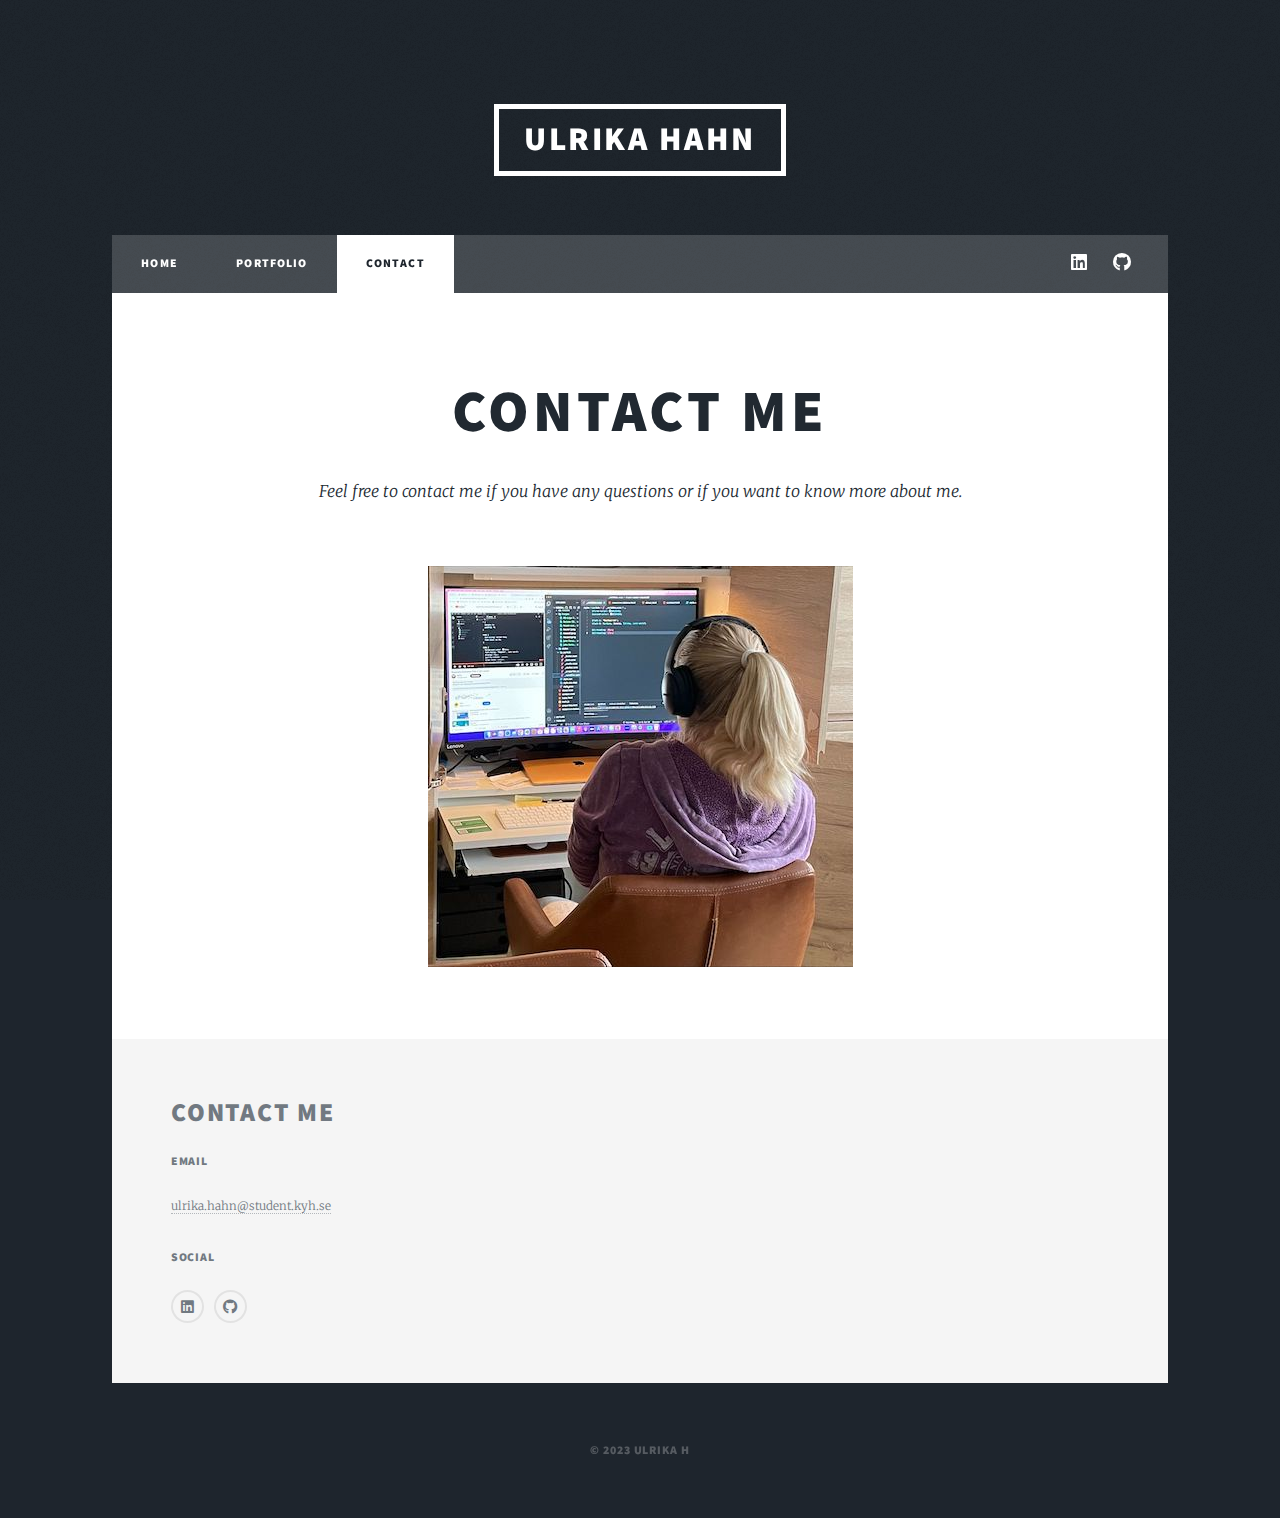
==== contact.html @ 73a50b98 "first commit" ====
<!DOCTYPE HTML>

<html>
	<head>
		<title>Contact | Ulrika Hahn | Front End Developer | Student</title>
		<meta charset="utf-8" />
		<meta name="viewport" content="width=device-width, initial-scale=1, user-scalable=no" />
		<link rel="stylesheet" href="assets/css/main.css" />
		<noscript><link rel="stylesheet" href="assets/css/noscript.css" /></noscript>
	</head>
	<body class="is-preload">
	

		<!-- Wrapper -->
			<div id="wrapper">

				<!-- Header -->
					<header id="header">
						<a href="index.html" class="logo">Ulrika Hahn</a>
					</header>

				<!-- Nav -->
					<nav id="nav">
						<ul class="links">
							<li><a href="index.html">Home</a></li>
							<li><a href="portfolio.html">Portfolio</a></li>
							<li class="active"><a href="contact.html">Contact</a></li>
						</ul>
						<ul class="icons">
							<li><a href="#" class="icon brands alt fa-linkedin"><span class="label">LinkedIn</span></a></li>
							<li><a href="#" class="icon brands fa-github"><span class="label">GitHub</span></a></li>
						</ul>
					</nav>

				<!-- Main -->
					<div id="main">

						<!-- Post -->
							<section class="post featured">
								<header class="major">
									<h1>Contact me</h1>
									<p>Feel free to contact me if you have any questions or if you want to know more about me. 
									</p>
								</header>
								<img src="images/ulrika2.jpeg" alt="Ulrika, front end developer student" /></div>
								</section>
                                </div>

				<!-- Footer -->
					<footer id="footer">   
							<section>
								<h2>Contact me</h2>

						<section class="split contact">
								<section>
									<h3>Email</h3>
									<p><a href="mailto:ulrika.hahn@student.kyh.se">ulrika.hahn@student.kyh.se</a></p>
								</section>

								<section>
									<h3>Social</h3>
									<ul class="icons alt">
										<li><a href="#" class="icon brands alt fa-linkedin"><span class="label">LinkedIn</span></a></li>
										<li><a href="#" class="icon brands alt fa-github"><span class="label">GitHub</span></a></li>
									</ul>
								</section>
							</section>
						</footer>
	
					<!-- Copyright -->
						<div id="copyright">
							<ul><li>&copy; 2023 Ulrika H</li></li></ul>
						</div>
	
				</div>


						
					</footer>

				

		<!-- Scripts -->
			<script src="assets/js/jquery.min.js"></script>
			<script src="assets/js/jquery.scrollex.min.js"></script>
			<script src="assets/js/jquery.scrolly.min.js"></script>
			<script src="assets/js/browser.min.js"></script>
			<script src="assets/js/breakpoints.min.js"></script>
			<script src="assets/js/util.js"></script>
			<script src="assets/js/main.js"></script>

	</body>
</html>
---- assets/css/main.css ----
@import url(fontawesome-all.min.css);
@import url("https://fonts.googleapis.com/css?family=Merriweather:300,700,300italic,700italic|Source+Sans+Pro:900");

/*
	Massively by HTML5 UP
	html5up.net | @ajlkn
	Free for personal and commercial use under the CCA 3.0 license (html5up.net/license)
*/

html, body, div, span, applet, object,
iframe, h1, h2, h3, h4, h5, h6, p, blockquote,
pre, a, abbr, acronym, address, big, cite,
code, del, dfn, em, img, ins, kbd, q, s, samp,
small, strike, strong, sub, sup, tt, var, b,
u, i, center, dl, dt, dd, ol, ul, li, fieldset,
form, label, legend, table, caption, tbody,
tfoot, thead, tr, th, td, article, aside,
canvas, details, embed, figure, figcaption,
footer, header, hgroup, menu, nav, output, ruby,
section, summary, time, mark, audio, video {
	margin: 0;
	padding: 0;
	border: 0;
	font-size: 100%;
	font: inherit;
	vertical-align: baseline;}

article, aside, details, figcaption, figure,
footer, header, hgroup, menu, nav, section {
	display: block;}

body {
	line-height: 1;
}

ol, ul {
	list-style: none;
}

blockquote, q {
	quotes: none;
}

	blockquote:before, blockquote:after, q:before, q:after {
		content: '';
		content: none;
	}

table {
	border-collapse: collapse;
	border-spacing: 0;
}

body {
	-webkit-text-size-adjust: none;
}

mark {
	background-color: transparent;
	color: inherit;
}

input::-moz-focus-inner {
	border: 0;
	padding: 0;
}

input, select, textarea {
	-moz-appearance: none;
	-webkit-appearance: none;
	-ms-appearance: none;
	appearance: none;
}

/* Basic */

	@-ms-viewport {
		width: device-width;
	}

	body {
		-ms-overflow-style: scrollbar;
	}

	@media screen and (max-width: 480px) {

		html, body {
			min-width: 320px;
		}

	}

	html {
		box-sizing: border-box;
	}

	*, *:before, *:after {
		box-sizing: inherit;
	}

	body {
		background-color: #1e252d;
	}

		body.is-preload *, body.is-preload *:before, body.is-preload *:after {
			-moz-animation: none !important;
			-webkit-animation: none !important;
			-ms-animation: none !important;
			animation: none !important;
			-moz-transition: none !important;
			-webkit-transition: none !important;
			-ms-transition: none !important;
			transition: none !important;
		}

/* Type */

	html {
		font-size: 16pt;
	}

		@media screen and (max-width: 1680px) {

			html {
				font-size: 12pt;
			}

		}

		@media screen and (max-width: 1280px) {

			html {
				font-size: 11pt;
			}

		}

		@media screen and (max-width: 360px) {

			html {
				font-size: 10pt;
			}

		}

	body {
		color: #212931;
	}

	body, input, select, textarea {
		font-family: "Merriweather", Georgia, serif;
		font-weight: 300;
		font-size: 1rem;
		line-height: 2.375;
	}

	a {
		-moz-transition: color 0.2s ease-in-out, background-color 0.2s ease-in-out, border-color 0.2s ease-in-out, box-shadow 0.2s ease-in-out;
		-webkit-transition: color 0.2s ease-in-out, background-color 0.2s ease-in-out, border-color 0.2s ease-in-out, box-shadow 0.2s ease-in-out;
		-ms-transition: color 0.2s ease-in-out, background-color 0.2s ease-in-out, border-color 0.2s ease-in-out, box-shadow 0.2s ease-in-out;
		transition: color 0.2s ease-in-out, background-color 0.2s ease-in-out, border-color 0.2s ease-in-out, box-shadow 0.2s ease-in-out;
		border-bottom: dotted 1px;
		text-decoration: none;
	}

		a:hover {
			border-bottom-color: transparent;
		}

	strong, b {
		font-weight: 600;
	}

	em, i {
		font-style: italic;
	}

	p {
		text-align: justify;
		margin: 0 0 2rem 0;
	}

	h1, h2, h3, h4, h5, h6 {
		font-family: "Source Sans Pro", Helvetica, sans-serif;
		font-weight: 900;
		line-height: 1.5;
		letter-spacing: 0.075em;
		text-transform: uppercase;
		margin: 0 0 1rem 0;
	}

		h1 a, h2 a, h3 a, h4 a, h5 a, h6 a {
			border-bottom: 0;
			color: inherit;
			text-decoration: none;
		}

	h1 {
		font-size: 4rem;
		line-height: 1.1;
		margin: 0 0 2rem 0;
	}

	h2 {
		font-size: 1.75rem;
		line-height: 1.3;
		margin: 0 0 1.5rem 0;
	}

	h3 {
		font-size: 1.25rem;
		margin: 0 0 1.5rem 0;
	}

	h4 {
		font-size: 1rem;
	}

	h5 {
		font-size: 0.9rem;
	}

	h6 {
		font-size: 0.8rem;
	}

	sub {
		font-size: 0.8rem;
		position: relative;
		top: 0.5rem;
	}

	sup {
		font-size: 0.8rem;
		position: relative;
		top: -0.5rem;
	}

	blockquote {
		border-left: solid 4px;
		font-style: italic;
		margin: 0 0 2rem 0;
		padding: 0.5rem 0 0.5rem 2rem;
	}

	code {
		border: solid 2px;
		font-family: "Courier New", monospace;
		font-size: 0.9rem;
		margin: 0 0.25rem;
		padding: 0.25rem 0.65rem;
	}

	pre {
		-webkit-overflow-scrolling: touch;
		font-family: "Courier New", monospace;
		font-size: 0.9rem;
		margin: 0 0 2rem 0;
	}

		pre code {
			display: block;
			line-height: 1.75;
			padding: 1rem 1.5rem;
			overflow-x: auto;
		}

	hr {
		border: 0;
		border-bottom: solid 2px;
		margin: 3rem 0;
	}

		hr.major {
			margin: 5rem 0;
		}

	.align-left {
		text-align: left;
	}

	.align-center {
		text-align: center;
	}

	.align-right {
		text-align: right;
	}

	input, select, textarea {
		color: #212931;
	}

	a {
		color: #212931;
		border-bottom-color: rgba(33, 41, 49, 0.5);
	}

		a:hover {
			border-bottom-color: transparent;
			color: #18bfef !important;
		}

	strong, b {
		color: #212931;
	}

	h1, h2, h3, h4, h5, h6 {
		color: #212931;
	}

	blockquote {
		border-left-color: #eeeeee;
	}

	code {
		background: rgba(220, 220, 220, 0.25);
		border-color: #eeeeee;
	}

	hr {
		border-bottom-color: #eeeeee;
	}

/* Row */

	.row {
		display: flex;
		flex-wrap: wrap;
		box-sizing: border-box;
		align-items: stretch;
	}

		.row > * {
			box-sizing: border-box;
		}

		.row.gtr-uniform > * > :last-child {
			margin-bottom: 0;
		}

		.row.aln-left {
			justify-content: flex-start;
		}

		.row.aln-center {
			justify-content: center;
		}

		.row.aln-right {
			justify-content: flex-end;
		}

		.row.aln-top {
			align-items: flex-start;
		}

		.row.aln-middle {
			align-items: center;
		}

		.row.aln-bottom {
			align-items: flex-end;
		}

		.row > .imp {
			order: -1;
		}

		.row > .col-1 {
			width: 8.33333%;
		}

		.row > .off-1 {
			margin-left: 8.33333%;
		}

		.row > .col-2 {
			width: 16.66667%;
		}

		.row > .off-2 {
			margin-left: 16.66667%;
		}

		.row > .col-3 {
			width: 25%;
		}

		.row > .off-3 {
			margin-left: 25%;
		}

		.row > .col-4 {
			width: 33.33333%;
		}

		.row > .off-4 {
			margin-left: 33.33333%;
		}

		.row > .col-5 {
			width: 41.66667%;
		}

		.row > .off-5 {
			margin-left: 41.66667%;
		}

		.row > .col-6 {
			width: 50%;
		}

		.row > .off-6 {
			margin-left: 50%;
		}

		.row > .col-7 {
			width: 58.33333%;
		}

		.row > .off-7 {
			margin-left: 58.33333%;
		}

		.row > .col-8 {
			width: 66.66667%;
		}

		.row > .off-8 {
			margin-left: 66.66667%;
		}

		.row > .col-9 {
			width: 75%;
		}

		.row > .off-9 {
			margin-left: 75%;
		}

		.row > .col-10 {
			width: 83.33333%;
		}

		.row > .off-10 {
			margin-left: 83.33333%;
		}

		.row > .col-11 {
			width: 91.66667%;
		}

		.row > .off-11 {
			margin-left: 91.66667%;
		}

		.row > .col-12 {
			width: 100%;
		}

		.row > .off-12 {
			margin-left: 100%;
		}

		.row.gtr-0 {
			margin-top: 0;
			margin-left: 0rem;
		}

			.row.gtr-0 > * {
				padding: 0 0 0 0rem;
			}

			.row.gtr-0.gtr-uniform {
				margin-top: 0rem;
			}

				.row.gtr-0.gtr-uniform > * {
					padding-top: 0rem;
				}

		.row.gtr-25 {
			margin-top: 0;
			margin-left: -0.375rem;
		}

			.row.gtr-25 > * {
				padding: 0 0 0 0.375rem;
			}

			.row.gtr-25.gtr-uniform {
				margin-top: -0.375rem;
			}

				.row.gtr-25.gtr-uniform > * {
					padding-top: 0.375rem;
				}

		.row.gtr-50 {
			margin-top: 0;
			margin-left: -0.75rem;
		}

			.row.gtr-50 > * {
				padding: 0 0 0 0.75rem;
			}

			.row.gtr-50.gtr-uniform {
				margin-top: -0.75rem;
			}

				.row.gtr-50.gtr-uniform > * {
					padding-top: 0.75rem;
				}

		.row {
			margin-top: 0;
			margin-left: -1.5rem;
		}

			.row > * {
				padding: 0 0 0 1.5rem;
			}

			.row.gtr-uniform {
				margin-top: -1.5rem;
			}

				.row.gtr-uniform > * {
					padding-top: 1.5rem;
				}

		.row.gtr-150 {
			margin-top: 0;
			margin-left: -2.25rem;
		}

			.row.gtr-150 > * {
				padding: 0 0 0 2.25rem;
			}

			.row.gtr-150.gtr-uniform {
				margin-top: -2.25rem;
			}

				.row.gtr-150.gtr-uniform > * {
					padding-top: 2.25rem;
				}

		.row.gtr-200 {
			margin-top: 0;
			margin-left: -3rem;
		}

			.row.gtr-200 > * {
				padding: 0 0 0 3rem;
			}

			.row.gtr-200.gtr-uniform {
				margin-top: -3rem;
			}

				.row.gtr-200.gtr-uniform > * {
					padding-top: 3rem;
				}

		@media screen and (max-width: 1680px) {

			.row {
				display: flex;
				flex-wrap: wrap;
				box-sizing: border-box;
				align-items: stretch;
			}

				.row > * {
					box-sizing: border-box;
				}

				.row.gtr-uniform > * > :last-child {
					margin-bottom: 0;
				}

				.row.aln-left {
					justify-content: flex-start;
				}

				.row.aln-center {
					justify-content: center;
				}

				.row.aln-right {
					justify-content: flex-end;
				}

				.row.aln-top {
					align-items: flex-start;
				}

				.row.aln-middle {
					align-items: center;
				}

				.row.aln-bottom {
					align-items: flex-end;
				}

				.row > .imp-xlarge {
					order: -1;
				}

				.row > .col-1-xlarge {
					width: 8.33333%;
				}

				.row > .off-1-xlarge {
					margin-left: 8.33333%;
				}

				.row > .col-2-xlarge {
					width: 16.66667%;
				}

				.row > .off-2-xlarge {
					margin-left: 16.66667%;
				}

				.row > .col-3-xlarge {
					width: 25%;
				}

				.row > .off-3-xlarge {
					margin-left: 25%;
				}

				.row > .col-4-xlarge {
					width: 33.33333%;
				}

				.row > .off-4-xlarge {
					margin-left: 33.33333%;
				}

				.row > .col-5-xlarge {
					width: 41.66667%;
				}

				.row > .off-5-xlarge {
					margin-left: 41.66667%;
				}

				.row > .col-6-xlarge {
					width: 50%;
				}

				.row > .off-6-xlarge {
					margin-left: 50%;
				}

				.row > .col-7-xlarge {
					width: 58.33333%;
				}

				.row > .off-7-xlarge {
					margin-left: 58.33333%;
				}

				.row > .col-8-xlarge {
					width: 66.66667%;
				}

				.row > .off-8-xlarge {
					margin-left: 66.66667%;
				}

				.row > .col-9-xlarge {
					width: 75%;
				}

				.row > .off-9-xlarge {
					margin-left: 75%;
				}

				.row > .col-10-xlarge {
					width: 83.33333%;
				}

				.row > .off-10-xlarge {
					margin-left: 83.33333%;
				}

				.row > .col-11-xlarge {
					width: 91.66667%;
				}

				.row > .off-11-xlarge {
					margin-left: 91.66667%;
				}

				.row > .col-12-xlarge {
					width: 100%;
				}

				.row > .off-12-xlarge {
					margin-left: 100%;
				}

				.row.gtr-0 {
					margin-top: 0;
					margin-left: 0rem;
				}

					.row.gtr-0 > * {
						padding: 0 0 0 0rem;
					}

					.row.gtr-0.gtr-uniform {
						margin-top: 0rem;
					}

						.row.gtr-0.gtr-uniform > * {
							padding-top: 0rem;
						}

				.row.gtr-25 {
					margin-top: 0;
					margin-left: -0.375rem;
				}

					.row.gtr-25 > * {
						padding: 0 0 0 0.375rem;
					}

					.row.gtr-25.gtr-uniform {
						margin-top: -0.375rem;
					}

						.row.gtr-25.gtr-uniform > * {
							padding-top: 0.375rem;
						}

				.row.gtr-50 {
					margin-top: 0;
					margin-left: -0.75rem;
				}

					.row.gtr-50 > * {
						padding: 0 0 0 0.75rem;
					}

					.row.gtr-50.gtr-uniform {
						margin-top: -0.75rem;
					}

						.row.gtr-50.gtr-uniform > * {
							padding-top: 0.75rem;
						}

				.row {
					margin-top: 0;
					margin-left: -1.5rem;
				}

					.row > * {
						padding: 0 0 0 1.5rem;
					}

					.row.gtr-uniform {
						margin-top: -1.5rem;
					}

						.row.gtr-uniform > * {
							padding-top: 1.5rem;
						}

				.row.gtr-150 {
					margin-top: 0;
					margin-left: -2.25rem;
				}

					.row.gtr-150 > * {
						padding: 0 0 0 2.25rem;
					}

					.row.gtr-150.gtr-uniform {
						margin-top: -2.25rem;
					}

						.row.gtr-150.gtr-uniform > * {
							padding-top: 2.25rem;
						}

				.row.gtr-200 {
					margin-top: 0;
					margin-left: -3rem;
				}

					.row.gtr-200 > * {
						padding: 0 0 0 3rem;
					}

					.row.gtr-200.gtr-uniform {
						margin-top: -3rem;
					}

						.row.gtr-200.gtr-uniform > * {
							padding-top: 3rem;
						}

		}

		@media screen and (max-width: 1280px) {

			.row {
				display: flex;
				flex-wrap: wrap;
				box-sizing: border-box;
				align-items: stretch;
			}

				.row > * {
					box-sizing: border-box;
				}

				.row.gtr-uniform > * > :last-child {
					margin-bottom: 0;
				}

				.row.aln-left {
					justify-content: flex-start;
				}

				.row.aln-center {
					justify-content: center;
				}

				.row.aln-right {
					justify-content: flex-end;
				}

				.row.aln-top {
					align-items: flex-start;
				}

				.row.aln-middle {
					align-items: center;
				}

				.row.aln-bottom {
					align-items: flex-end;
				}

				.row > .imp-large {
					order: -1;
				}

				.row > .col-1-large {
					width: 8.33333%;
				}

				.row > .off-1-large {
					margin-left: 8.33333%;
				}

				.row > .col-2-large {
					width: 16.66667%;
				}

				.row > .off-2-large {
					margin-left: 16.66667%;
				}

				.row > .col-3-large {
					width: 25%;
				}

				.row > .off-3-large {
					margin-left: 25%;
				}

				.row > .col-4-large {
					width: 33.33333%;
				}

				.row > .off-4-large {
					margin-left: 33.33333%;
				}

				.row > .col-5-large {
					width: 41.66667%;
				}

				.row > .off-5-large {
					margin-left: 41.66667%;
				}

				.row > .col-6-large {
					width: 50%;
				}

				.row > .off-6-large {
					margin-left: 50%;
				}

				.row > .col-7-large {
					width: 58.33333%;
				}

				.row > .off-7-large {
					margin-left: 58.33333%;
				}

				.row > .col-8-large {
					width: 66.66667%;
				}

				.row > .off-8-large {
					margin-left: 66.66667%;
				}

				.row > .col-9-large {
					width: 75%;
				}

				.row > .off-9-large {
					margin-left: 75%;
				}

				.row > .col-10-large {
					width: 83.33333%;
				}

				.row > .off-10-large {
					margin-left: 83.33333%;
				}

				.row > .col-11-large {
					width: 91.66667%;
				}

				.row > .off-11-large {
					margin-left: 91.66667%;
				}

				.row > .col-12-large {
					width: 100%;
				}

				.row > .off-12-large {
					margin-left: 100%;
				}

				.row.gtr-0 {
					margin-top: 0;
					margin-left: 0rem;
				}

					.row.gtr-0 > * {
						padding: 0 0 0 0rem;
					}

					.row.gtr-0.gtr-uniform {
						margin-top: 0rem;
					}

						.row.gtr-0.gtr-uniform > * {
							padding-top: 0rem;
						}

				.row.gtr-25 {
					margin-top: 0;
					margin-left: -0.375rem;
				}

					.row.gtr-25 > * {
						padding: 0 0 0 0.375rem;
					}

					.row.gtr-25.gtr-uniform {
						margin-top: -0.375rem;
					}

						.row.gtr-25.gtr-uniform > * {
							padding-top: 0.375rem;
						}

				.row.gtr-50 {
					margin-top: 0;
					margin-left: -0.75rem;
				}

					.row.gtr-50 > * {
						padding: 0 0 0 0.75rem;
					}

					.row.gtr-50.gtr-uniform {
						margin-top: -0.75rem;
					}

						.row.gtr-50.gtr-uniform > * {
							padding-top: 0.75rem;
						}

				.row {
					margin-top: 0;
					margin-left: -1.5rem;
				}

					.row > * {
						padding: 0 0 0 1.5rem;
					}

					.row.gtr-uniform {
						margin-top: -1.5rem;
					}

						.row.gtr-uniform > * {
							padding-top: 1.5rem;
						}

				.row.gtr-150 {
					margin-top: 0;
					margin-left: -2.25rem;
				}

					.row.gtr-150 > * {
						padding: 0 0 0 2.25rem;
					}

					.row.gtr-150.gtr-uniform {
						margin-top: -2.25rem;
					}

						.row.gtr-150.gtr-uniform > * {
							padding-top: 2.25rem;
						}

				.row.gtr-200 {
					margin-top: 0;
					margin-left: -3rem;
				}

					.row.gtr-200 > * {
						padding: 0 0 0 3rem;
					}

					.row.gtr-200.gtr-uniform {
						margin-top: -3rem;
					}

						.row.gtr-200.gtr-uniform > * {
							padding-top: 3rem;
						}

		}

		@media screen and (max-width: 980px) {

			.row {
				display: flex;
				flex-wrap: wrap;
				box-sizing: border-box;
				align-items: stretch;
			}

				.row > * {
					box-sizing: border-box;
				}

				.row.gtr-uniform > * > :last-child {
					margin-bottom: 0;
				}

				.row.aln-left {
					justify-content: flex-start;
				}

				.row.aln-center {
					justify-content: center;
				}

				.row.aln-right {
					justify-content: flex-end;
				}

				.row.aln-top {
					align-items: flex-start;
				}

				.row.aln-middle {
					align-items: center;
				}

				.row.aln-bottom {
					align-items: flex-end;
				}

				.row > .imp-medium {
					order: -1;
				}

				.row > .col-1-medium {
					width: 8.33333%;
				}

				.row > .off-1-medium {
					margin-left: 8.33333%;
				}

				.row > .col-2-medium {
					width: 16.66667%;
				}

				.row > .off-2-medium {
					margin-left: 16.66667%;
				}

				.row > .col-3-medium {
					width: 25%;
				}

				.row > .off-3-medium {
					margin-left: 25%;
				}

				.row > .col-4-medium {
					width: 33.33333%;
				}

				.row > .off-4-medium {
					margin-left: 33.33333%;
				}

				.row > .col-5-medium {
					width: 41.66667%;
				}

				.row > .off-5-medium {
					margin-left: 41.66667%;
				}

				.row > .col-6-medium {
					width: 50%;
				}

				.row > .off-6-medium {
					margin-left: 50%;
				}

				.row > .col-7-medium {
					width: 58.33333%;
				}

				.row > .off-7-medium {
					margin-left: 58.33333%;
				}

				.row > .col-8-medium {
					width: 66.66667%;
				}

				.row > .off-8-medium {
					margin-left: 66.66667%;
				}

				.row > .col-9-medium {
					width: 75%;
				}

				.row > .off-9-medium {
					margin-left: 75%;
				}

				.row > .col-10-medium {
					width: 83.33333%;
				}

				.row > .off-10-medium {
					margin-left: 83.33333%;
				}

				.row > .col-11-medium {
					width: 91.66667%;
				}

				.row > .off-11-medium {
					margin-left: 91.66667%;
				}

				.row > .col-12-medium {
					width: 100%;
				}

				.row > .off-12-medium {
					margin-left: 100%;
				}

				.row.gtr-0 {
					margin-top: 0;
					margin-left: 0rem;
				}

					.row.gtr-0 > * {
						padding: 0 0 0 0rem;
					}

					.row.gtr-0.gtr-uniform {
						margin-top: 0rem;
					}

						.row.gtr-0.gtr-uniform > * {
							padding-top: 0rem;
						}

				.row.gtr-25 {
					margin-top: 0;
					margin-left: -0.375rem;
				}

					.row.gtr-25 > * {
						padding: 0 0 0 0.375rem;
					}

					.row.gtr-25.gtr-uniform {
						margin-top: -0.375rem;
					}

						.row.gtr-25.gtr-uniform > * {
							padding-top: 0.375rem;
						}

				.row.gtr-50 {
					margin-top: 0;
					margin-left: -0.75rem;
				}

					.row.gtr-50 > * {
						padding: 0 0 0 0.75rem;
					}

					.row.gtr-50.gtr-uniform {
						margin-top: -0.75rem;
					}

						.row.gtr-50.gtr-uniform > * {
							padding-top: 0.75rem;
						}

				.row {
					margin-top: 0;
					margin-left: -1.5rem;
				}

					.row > * {
						padding: 0 0 0 1.5rem;
					}

					.row.gtr-uniform {
						margin-top: -1.5rem;
					}

						.row.gtr-uniform > * {
							padding-top: 1.5rem;
						}

				.row.gtr-150 {
					margin-top: 0;
					margin-left: -2.25rem;
				}

					.row.gtr-150 > * {
						padding: 0 0 0 2.25rem;
					}

					.row.gtr-150.gtr-uniform {
						margin-top: -2.25rem;
					}

						.row.gtr-150.gtr-uniform > * {
							padding-top: 2.25rem;
						}

				.row.gtr-200 {
					margin-top: 0;
					margin-left: -3rem;
				}

					.row.gtr-200 > * {
						padding: 0 0 0 3rem;
					}

					.row.gtr-200.gtr-uniform {
						margin-top: -3rem;
					}

						.row.gtr-200.gtr-uniform > * {
							padding-top: 3rem;
						}

		}

		@media screen and (max-width: 736px) {

			.row {
				display: flex;
				flex-wrap: wrap;
				box-sizing: border-box;
				align-items: stretch;
			}

				.row > * {
					box-sizing: border-box;
				}

				.row.gtr-uniform > * > :last-child {
					margin-bottom: 0;
				}

				.row.aln-left {
					justify-content: flex-start;
				}

				.row.aln-center {
					justify-content: center;
				}

				.row.aln-right {
					justify-content: flex-end;
				}

				.row.aln-top {
					align-items: flex-start;
				}

				.row.aln-middle {
					align-items: center;
				}

				.row.aln-bottom {
					align-items: flex-end;
				}

				.row > .imp-small {
					order: -1;
				}

				.row > .col-1-small {
					width: 8.33333%;
				}

				.row > .off-1-small {
					margin-left: 8.33333%;
				}

				.row > .col-2-small {
					width: 16.66667%;
				}

				.row > .off-2-small {
					margin-left: 16.66667%;
				}

				.row > .col-3-small {
					width: 25%;
				}

				.row > .off-3-small {
					margin-left: 25%;
				}

				.row > .col-4-small {
					width: 33.33333%;
				}

				.row > .off-4-small {
					margin-left: 33.33333%;
				}

				.row > .col-5-small {
					width: 41.66667%;
				}

				.row > .off-5-small {
					margin-left: 41.66667%;
				}

				.row > .col-6-small {
					width: 50%;
				}

				.row > .off-6-small {
					margin-left: 50%;
				}

				.row > .col-7-small {
					width: 58.33333%;
				}

				.row > .off-7-small {
					margin-left: 58.33333%;
				}

				.row > .col-8-small {
					width: 66.66667%;
				}

				.row > .off-8-small {
					margin-left: 66.66667%;
				}

				.row > .col-9-small {
					width: 75%;
				}

				.row > .off-9-small {
					margin-left: 75%;
				}

				.row > .col-10-small {
					width: 83.33333%;
				}

				.row > .off-10-small {
					margin-left: 83.33333%;
				}

				.row > .col-11-small {
					width: 91.66667%;
				}

				.row > .off-11-small {
					margin-left: 91.66667%;
				}

				.row > .col-12-small {
					width: 100%;
				}

				.row > .off-12-small {
					margin-left: 100%;
				}

				.row.gtr-0 {
					margin-top: 0;
					margin-left: 0rem;
				}

					.row.gtr-0 > * {
						padding: 0 0 0 0rem;
					}

					.row.gtr-0.gtr-uniform {
						margin-top: 0rem;
					}

						.row.gtr-0.gtr-uniform > * {
							padding-top: 0rem;
						}

				.row.gtr-25 {
					margin-top: 0;
					margin-left: -0.375rem;
				}

					.row.gtr-25 > * {
						padding: 0 0 0 0.375rem;
					}

					.row.gtr-25.gtr-uniform {
						margin-top: -0.375rem;
					}

						.row.gtr-25.gtr-uniform > * {
							padding-top: 0.375rem;
						}

				.row.gtr-50 {
					margin-top: 0;
					margin-left: -0.75rem;
				}

					.row.gtr-50 > * {
						padding: 0 0 0 0.75rem;
					}

					.row.gtr-50.gtr-uniform {
						margin-top: -0.75rem;
					}

						.row.gtr-50.gtr-uniform > * {
							padding-top: 0.75rem;
						}

				.row {
					margin-top: 0;
					margin-left: -1.5rem;
				}

					.row > * {
						padding: 0 0 0 1.5rem;
					}

					.row.gtr-uniform {
						margin-top: -1.5rem;
					}

						.row.gtr-uniform > * {
							padding-top: 1.5rem;
						}

				.row.gtr-150 {
					margin-top: 0;
					margin-left: -2.25rem;
				}

					.row.gtr-150 > * {
						padding: 0 0 0 2.25rem;
					}

					.row.gtr-150.gtr-uniform {
						margin-top: -2.25rem;
					}

						.row.gtr-150.gtr-uniform > * {
							padding-top: 2.25rem;
						}

				.row.gtr-200 {
					margin-top: 0;
					margin-left: -3rem;
				}

					.row.gtr-200 > * {
						padding: 0 0 0 3rem;
					}

					.row.gtr-200.gtr-uniform {
						margin-top: -3rem;
					}

						.row.gtr-200.gtr-uniform > * {
							padding-top: 3rem;
						}

		}

		@media screen and (max-width: 480px) {

			.row {
				display: flex;
				flex-wrap: wrap;
				box-sizing: border-box;
				align-items: stretch;
			}

				.row > * {
					box-sizing: border-box;
				}

				.row.gtr-uniform > * > :last-child {
					margin-bottom: 0;
				}

				.row.aln-left {
					justify-content: flex-start;
				}

				.row.aln-center {
					justify-content: center;
				}

				.row.aln-right {
					justify-content: flex-end;
				}

				.row.aln-top {
					align-items: flex-start;
				}

				.row.aln-middle {
					align-items: center;
				}

				.row.aln-bottom {
					align-items: flex-end;
				}

				.row > .imp-xsmall {
					order: -1;
				}

				.row > .col-1-xsmall {
					width: 8.33333%;
				}

				.row > .off-1-xsmall {
					margin-left: 8.33333%;
				}

				.row > .col-2-xsmall {
					width: 16.66667%;
				}

				.row > .off-2-xsmall {
					margin-left: 16.66667%;
				}

				.row > .col-3-xsmall {
					width: 25%;
				}

				.row > .off-3-xsmall {
					margin-left: 25%;
				}

				.row > .col-4-xsmall {
					width: 33.33333%;
				}

				.row > .off-4-xsmall {
					margin-left: 33.33333%;
				}

				.row > .col-5-xsmall {
					width: 41.66667%;
				}

				.row > .off-5-xsmall {
					margin-left: 41.66667%;
				}

				.row > .col-6-xsmall {
					width: 50%;
				}

				.row > .off-6-xsmall {
					margin-left: 50%;
				}

				.row > .col-7-xsmall {
					width: 58.33333%;
				}

				.row > .off-7-xsmall {
					margin-left: 58.33333%;
				}

				.row > .col-8-xsmall {
					width: 66.66667%;
				}

				.row > .off-8-xsmall {
					margin-left: 66.66667%;
				}

				.row > .col-9-xsmall {
					width: 75%;
				}

				.row > .off-9-xsmall {
					margin-left: 75%;
				}

				.row > .col-10-xsmall {
					width: 83.33333%;
				}

				.row > .off-10-xsmall {
					margin-left: 83.33333%;
				}

				.row > .col-11-xsmall {
					width: 91.66667%;
				}

				.row > .off-11-xsmall {
					margin-left: 91.66667%;
				}

				.row > .col-12-xsmall {
					width: 100%;
				}

				.row > .off-12-xsmall {
					margin-left: 100%;
				}

				.row.gtr-0 {
					margin-top: 0;
					margin-left: 0rem;
				}

					.row.gtr-0 > * {
						padding: 0 0 0 0rem;
					}

					.row.gtr-0.gtr-uniform {
						margin-top: 0rem;
					}

						.row.gtr-0.gtr-uniform > * {
							padding-top: 0rem;
						}

				.row.gtr-25 {
					margin-top: 0;
					margin-left: -0.375rem;
				}

					.row.gtr-25 > * {
						padding: 0 0 0 0.375rem;
					}

					.row.gtr-25.gtr-uniform {
						margin-top: -0.375rem;
					}

						.row.gtr-25.gtr-uniform > * {
							padding-top: 0.375rem;
						}

				.row.gtr-50 {
					margin-top: 0;
					margin-left: -0.75rem;
				}

					.row.gtr-50 > * {
						padding: 0 0 0 0.75rem;
					}

					.row.gtr-50.gtr-uniform {
						margin-top: -0.75rem;
					}

						.row.gtr-50.gtr-uniform > * {
							padding-top: 0.75rem;
						}

				.row {
					margin-top: 0;
					margin-left: -1.5rem;
				}

					.row > * {
						padding: 0 0 0 1.5rem;
					}

					.row.gtr-uniform {
						margin-top: -1.5rem;
					}

						.row.gtr-uniform > * {
							padding-top: 1.5rem;
						}

				.row.gtr-150 {
					margin-top: 0;
					margin-left: -2.25rem;
				}

					.row.gtr-150 > * {
						padding: 0 0 0 2.25rem;
					}

					.row.gtr-150.gtr-uniform {
						margin-top: -2.25rem;
					}

						.row.gtr-150.gtr-uniform > * {
							padding-top: 2.25rem;
						}

				.row.gtr-200 {
					margin-top: 0;
					margin-left: -3rem;
				}

					.row.gtr-200 > * {
						padding: 0 0 0 3rem;
					}

					.row.gtr-200.gtr-uniform {
						margin-top: -3rem;
					}

						.row.gtr-200.gtr-uniform > * {
							padding-top: 3rem;
						}

		}

		@media screen and (max-width: 360px) {

			.row {
				display: flex;
				flex-wrap: wrap;
				box-sizing: border-box;
				align-items: stretch;
			}

				.row > * {
					box-sizing: border-box;
				}

				.row.gtr-uniform > * > :last-child {
					margin-bottom: 0;
				}

				.row.aln-left {
					justify-content: flex-start;
				}

				.row.aln-center {
					justify-content: center;
				}

				.row.aln-right {
					justify-content: flex-end;
				}

				.row.aln-top {
					align-items: flex-start;
				}

				.row.aln-middle {
					align-items: center;
				}

				.row.aln-bottom {
					align-items: flex-end;
				}

				.row > .imp-xxsmall {
					order: -1;
				}

				.row > .col-1-xxsmall {
					width: 8.33333%;
				}

				.row > .off-1-xxsmall {
					margin-left: 8.33333%;
				}

				.row > .col-2-xxsmall {
					width: 16.66667%;
				}

				.row > .off-2-xxsmall {
					margin-left: 16.66667%;
				}

				.row > .col-3-xxsmall {
					width: 25%;
				}

				.row > .off-3-xxsmall {
					margin-left: 25%;
				}

				.row > .col-4-xxsmall {
					width: 33.33333%;
				}

				.row > .off-4-xxsmall {
					margin-left: 33.33333%;
				}

				.row > .col-5-xxsmall {
					width: 41.66667%;
				}

				.row > .off-5-xxsmall {
					margin-left: 41.66667%;
				}

				.row > .col-6-xxsmall {
					width: 50%;
				}

				.row > .off-6-xxsmall {
					margin-left: 50%;
				}

				.row > .col-7-xxsmall {
					width: 58.33333%;
				}

				.row > .off-7-xxsmall {
					margin-left: 58.33333%;
				}

				.row > .col-8-xxsmall {
					width: 66.66667%;
				}

				.row > .off-8-xxsmall {
					margin-left: 66.66667%;
				}

				.row > .col-9-xxsmall {
					width: 75%;
				}

				.row > .off-9-xxsmall {
					margin-left: 75%;
				}

				.row > .col-10-xxsmall {
					width: 83.33333%;
				}

				.row > .off-10-xxsmall {
					margin-left: 83.33333%;
				}

				.row > .col-11-xxsmall {
					width: 91.66667%;
				}

				.row > .off-11-xxsmall {
					margin-left: 91.66667%;
				}

				.row > .col-12-xxsmall {
					width: 100%;
				}

				.row > .off-12-xxsmall {
					margin-left: 100%;
				}

				.row.gtr-0 {
					margin-top: 0;
					margin-left: 0rem;
				}

					.row.gtr-0 > * {
						padding: 0 0 0 0rem;
					}

					.row.gtr-0.gtr-uniform {
						margin-top: 0rem;
					}

						.row.gtr-0.gtr-uniform > * {
							padding-top: 0rem;
						}

				.row.gtr-25 {
					margin-top: 0;
					margin-left: -0.375rem;
				}

					.row.gtr-25 > * {
						padding: 0 0 0 0.375rem;
					}

					.row.gtr-25.gtr-uniform {
						margin-top: -0.375rem;
					}

						.row.gtr-25.gtr-uniform > * {
							padding-top: 0.375rem;
						}

				.row.gtr-50 {
					margin-top: 0;
					margin-left: -0.75rem;
				}

					.row.gtr-50 > * {
						padding: 0 0 0 0.75rem;
					}

					.row.gtr-50.gtr-uniform {
						margin-top: -0.75rem;
					}

						.row.gtr-50.gtr-uniform > * {
							padding-top: 0.75rem;
						}

				.row {
					margin-top: 0;
					margin-left: -1.5rem;
				}

					.row > * {
						padding: 0 0 0 1.5rem;
					}

					.row.gtr-uniform {
						margin-top: -1.5rem;
					}

						.row.gtr-uniform > * {
							padding-top: 1.5rem;
						}

				.row.gtr-150 {
					margin-top: 0;
					margin-left: -2.25rem;
				}

					.row.gtr-150 > * {
						padding: 0 0 0 2.25rem;
					}

					.row.gtr-150.gtr-uniform {
						margin-top: -2.25rem;
					}

						.row.gtr-150.gtr-uniform > * {
							padding-top: 2.25rem;
						}

				.row.gtr-200 {
					margin-top: 0;
					margin-left: -3rem;
				}

					.row.gtr-200 > * {
						padding: 0 0 0 3rem;
					}

					.row.gtr-200.gtr-uniform {
						margin-top: -3rem;
					}

						.row.gtr-200.gtr-uniform > * {
							padding-top: 3rem;
						}

		}

/* Box */

	.box {
		border: solid 2px;
		margin-bottom: 2rem;
		padding: 1.5rem;
	}

		.box > :last-child,
		.box > :last-child > :last-child,
		.box > :last-child > :last-child > :last-child {
			margin-bottom: 0;
		}

		.box.alt {
			border: 0;
			border-radius: 0;
			padding: 0;
		}

	.box {
		border-color: #eeeeee;
	}

/* Button */

	input[type="submit"],
	input[type="reset"],
	input[type="button"],
	button,
	.button {
		-moz-appearance: none;
		-webkit-appearance: none;
		-ms-appearance: none;
		appearance: none;
		-moz-transition: background-color 0.2s ease-in-out, box-shadow 0.2s ease-in-out, color 0.2s ease-in-out;
		-webkit-transition: background-color 0.2s ease-in-out, box-shadow 0.2s ease-in-out, color 0.2s ease-in-out;
		-ms-transition: background-color 0.2s ease-in-out, box-shadow 0.2s ease-in-out, color 0.2s ease-in-out;
		transition: background-color 0.2s ease-in-out, box-shadow 0.2s ease-in-out, color 0.2s ease-in-out;
		border: 0;
		border-radius: 0;
		cursor: pointer;
		display: inline-block;
		font-family: "Source Sans Pro", Helvetica, sans-serif;
		font-size: 0.8rem;
		font-weight: 900;
		letter-spacing: 0.075em;
		height: 3rem;
		line-height: 3rem;
		padding: 0 2rem;
		text-align: center;
		text-decoration: none;
		text-transform: uppercase;
		white-space: nowrap;
	}

		input[type="submit"].icon:before,
		input[type="reset"].icon:before,
		input[type="button"].icon:before,
		button.icon:before,
		.button.icon:before {
			margin-right: 0.5rem;
		}

		input[type="submit"].icon.solo,
		input[type="reset"].icon.solo,
		input[type="button"].icon.solo,
		button.icon.solo,
		.button.icon.solo {
			position: relative;
			width: 4rem;
			height: 4rem;
			line-height: 4rem;
			border-radius: 4rem;
			text-indent: 4rem;
			overflow: hidden;
			padding: 0;
			white-space: nowrap;
		}

			input[type="submit"].icon.solo:before,
			input[type="reset"].icon.solo:before,
			input[type="button"].icon.solo:before,
			button.icon.solo:before,
			.button.icon.solo:before {
				position: absolute;
				display: block;
				top: 0;
				left: 0;
				width: inherit;
				height: inherit;
				line-height: inherit;
				font-size: 1.25rem;
				margin-right: 0;
				text-align: center;
				text-indent: 0;
			}

		input[type="submit"].fit,
		input[type="reset"].fit,
		input[type="button"].fit,
		button.fit,
		.button.fit {
			width: 100%;
		}

		input[type="submit"].small,
		input[type="reset"].small,
		input[type="button"].small,
		button.small,
		.button.small {
			font-size: 0.7rem;
			height: 2.5rem;
			line-height: 2.5rem;
			padding: 0 1.5rem;
		}

		input[type="submit"].large,
		input[type="reset"].large,
		input[type="button"].large,
		button.large,
		.button.large {
			font-size: 0.9rem;
			height: 3.5rem;
			line-height: 3.5rem;
			padding: 0 2.75rem;
		}

		@media screen and (max-width: 980px) {

			input[type="submit"],
			input[type="reset"],
			input[type="button"],
			button,
			.button {
				font-size: 0.9rem;
				height: 3.25rem;
				line-height: 3.25rem;
			}

				input[type="submit"].large,
				input[type="reset"].large,
				input[type="button"].large,
				button.large,
				.button.large {
					font-size: 1rem;
					height: 3.75rem;
					line-height: 3.75rem;
				}

		}

		input[type="submit"].disabled, input[type="submit"]:disabled,
		input[type="reset"].disabled,
		input[type="reset"]:disabled,
		input[type="button"].disabled,
		input[type="button"]:disabled,
		button.disabled,
		button:disabled,
		.button.disabled,
		.button:disabled {
			pointer-events: none;
			opacity: 0.25;
		}

	input[type="submit"],
	input[type="reset"],
	input[type="button"],
	button,
	.button {
		background-color: transparent;
		box-shadow: inset 0 0 0 2px #212931;
		color: #212931 !important;
	}

		input[type="submit"]:hover,
		input[type="reset"]:hover,
		input[type="button"]:hover,
		button:hover,
		.button:hover {
			box-shadow: inset 0 0 0 2px #18bfef;
			color: #18bfef !important;
		}

		input[type="submit"].primary,
		input[type="reset"].primary,
		input[type="button"].primary,
		button.primary,
		.button.primary {
			background-color: #212931;
			box-shadow: none;
			color: #ffffff !important;
		}

			input[type="submit"].primary:hover,
			input[type="reset"].primary:hover,
			input[type="button"].primary:hover,
			button.primary:hover,
			.button.primary:hover {
				background-color: #18bfef;
			}

/* Form */

	form {
		margin: 0 0 2rem 0;
	}

		form > :last-child {
			margin-bottom: 0;
		}

		form > .fields {
			display: -moz-flex;
			display: -webkit-flex;
			display: -ms-flex;
			display: flex;
			-moz-flex-wrap: wrap;
			-webkit-flex-wrap: wrap;
			-ms-flex-wrap: wrap;
			flex-wrap: wrap;
			width: calc(100% + 3rem);
			margin: -1.5rem 0 2rem -1.5rem;
		}

			form > .fields > .field {
				-moz-flex-grow: 0;
				-webkit-flex-grow: 0;
				-ms-flex-grow: 0;
				flex-grow: 0;
				-moz-flex-shrink: 0;
				-webkit-flex-shrink: 0;
				-ms-flex-shrink: 0;
				flex-shrink: 0;
				padding: 1.5rem 0 0 1.5rem;
				width: calc(100% - 1.5rem);
			}

				form > .fields > .field.half {
					width: calc(50% - 0.75rem);
				}

				form > .fields > .field.third {
					width: calc(100%/3 - 0.5rem);
				}

				form > .fields > .field.quarter {
					width: calc(25% - 0.375rem);
				}

		@media screen and (max-width: 480px) {

			form > .fields {
				width: calc(100% + 3rem);
				margin: -1.5rem 0 2rem -1.5rem;
			}

				form > .fields > .field {
					padding: 1.5rem 0 0 1.5rem;
					width: calc(100% - 1.5rem);
				}

					form > .fields > .field.half {
						width: calc(100% - 1.5rem);
					}

					form > .fields > .field.third {
						width: calc(100% - 1.5rem);
					}

					form > .fields > .field.quarter {
						width: calc(100% - 1.5rem);
					}

		}

	label {
		display: block;
		font-family: "Source Sans Pro", Helvetica, sans-serif;
		font-weight: 900;
		line-height: 1.5;
		letter-spacing: 0.075em;
		font-size: 0.8rem;
		text-transform: uppercase;
		margin: 0 0 0.75rem 0;
	}

		@media screen and (max-width: 980px) {

			label {
				font-size: 0.9rem;
			}

		}

	input[type="text"],
	input[type="password"],
	input[type="email"],
	select,
	textarea {
		-moz-appearance: none;
		-webkit-appearance: none;
		-ms-appearance: none;
		appearance: none;
		background: transparent;
		border-radius: 0;
		border: solid 2px;
		color: inherit;
		display: block;
		outline: 0;
		padding: 0 1rem;
		text-decoration: none;
		width: 100%;
	}

		input[type="text"]:invalid,
		input[type="password"]:invalid,
		input[type="email"]:invalid,
		select:invalid,
		textarea:invalid {
			box-shadow: none;
		}

	select {
		background-size: 1.25rem;
		background-repeat: no-repeat;
		background-position: calc(100% - 1rem) center;
		height: 3rem;
		padding-right: 3rem;
		text-overflow: ellipsis;
	}

		select:focus::-ms-value {
			background-color: transparent;
		}

		select::-ms-expand {
			display: none;
		}

	input[type="text"],
	input[type="password"],
	input[type="email"],
	select {
		height: 3rem;
	}

	textarea {
		padding: 0.75rem 1rem;
	}

	input[type="checkbox"],
	input[type="radio"] {
		-moz-appearance: none;
		-webkit-appearance: none;
		-ms-appearance: none;
		appearance: none;
		display: block;
		float: left;
		margin-right: -2rem;
		opacity: 0;
		width: 1rem;
		z-index: -1;
	}

		input[type="checkbox"] + label,
		input[type="radio"] + label {
			text-decoration: none;
			cursor: pointer;
			display: inline-block;
			font-size: 1rem;
			letter-spacing: 0;
			font-family: "Merriweather", Georgia, serif;
			text-transform: none;
			font-weight: 300;
			padding-left: 2.8rem;
			padding-right: 1rem;
			position: relative;
		}

			input[type="checkbox"] + label:before,
			input[type="radio"] + label:before {
				-moz-osx-font-smoothing: grayscale;
				-webkit-font-smoothing: antialiased;
				display: inline-block;
				font-style: normal;
				font-variant: normal;
				text-rendering: auto;
				line-height: 1;
				text-transform: none !important;
				font-family: 'Font Awesome 5 Free';
				font-weight: 900;
			}

			input[type="checkbox"] + label:before,
			input[type="radio"] + label:before {
				border-radius: 0;
				border: solid 2px;
				content: '';
				display: inline-block;
				font-size: 0.8rem;
				height: 1.8rem;
				left: 0;
				line-height: 1.65rem;
				position: absolute;
				text-align: center;
				top: -0.125rem;
				width: 1.8rem;
			}

		input[type="checkbox"]:checked + label:before,
		input[type="radio"]:checked + label:before {
			content: '\f00c';
		}

	input[type="checkbox"] + label:before {
		border-radius: 0;
	}

	input[type="radio"] + label:before {
		border-radius: 100%;
	}

	::-webkit-input-placeholder {
		opacity: 1.0;
	}

	:-moz-placeholder {
		opacity: 1.0;
	}

	::-moz-placeholder {
		opacity: 1.0;
	}

	:-ms-input-placeholder {
		opacity: 1.0;
	}

	label {
		color: #212931;
	}

	input[type="text"],
	input[type="password"],
	input[type="email"],
	select,
	textarea {
		border-color: #eeeeee;
	}

		input[type="text"]:focus,
		input[type="password"]:focus,
		input[type="email"]:focus,
		select:focus,
		textarea:focus {
			border-color: #18bfef;
		}

	select {
		background-image: url("data:image/svg+xml;charset=utf8,%3Csvg xmlns='http://www.w3.org/2000/svg' width='40' height='40' preserveAspectRatio='none' viewBox='0 0 40 40'%3E%3Cpath d='M9.4,12.3l10.4,10.4l10.4-10.4c0.2-0.2,0.5-0.4,0.9-0.4c0.3,0,0.6,0.1,0.9,0.4l3.3,3.3c0.2,0.2,0.4,0.5,0.4,0.9 c0,0.4-0.1,0.6-0.4,0.9L20.7,31.9c-0.2,0.2-0.5,0.4-0.9,0.4c-0.3,0-0.6-0.1-0.9-0.4L4.3,17.3c-0.2-0.2-0.4-0.5-0.4-0.9 c0-0.4,0.1-0.6,0.4-0.9l3.3-3.3c0.2-0.2,0.5-0.4,0.9-0.4S9.1,12.1,9.4,12.3z' fill='%23eeeeee' /%3E%3C/svg%3E");
	}

		select option {
			background-color: #ffffff;
			color: #212931;
		}

	.select-wrapper:before {
		color: #eeeeee;
	}

	input[type="checkbox"] + label,
	input[type="radio"] + label {
		color: #212931;
	}

		input[type="checkbox"] + label:before,
		input[type="radio"] + label:before {
			border-color: #eeeeee;
		}

	input[type="checkbox"]:checked + label:before,
	input[type="radio"]:checked + label:before {
		background-color: #212931;
		border-color: #212931;
		color: #ffffff;
	}

	input[type="checkbox"]:focus + label:before,
	input[type="radio"]:focus + label:before {
		border-color: #18bfef;
	}

	::-webkit-input-placeholder {
		color: #909498 !important;
	}

	:-moz-placeholder {
		color: #909498 !important;
	}

	::-moz-placeholder {
		color: #909498 !important;
	}

	:-ms-input-placeholder {
		color: #909498 !important;
	}

	.formerize-placeholder {
		color: #909498 !important;
	}

/* Icon */

	.icon {
		text-decoration: none;
		border-bottom: none;
		position: relative;
	}

		.icon:before {
			-moz-osx-font-smoothing: grayscale;
			-webkit-font-smoothing: antialiased;
			display: inline-block;
			font-style: normal;
			font-variant: normal;
			text-rendering: auto;
			line-height: 1;
			text-transform: none !important;
			font-family: 'Font Awesome 5 Free';
			font-weight: 400;
		}

		.icon > .label {
			display: none;
		}

		.icon:before {
			line-height: inherit;
		}

		.icon.solid:before {
			font-weight: 900;
		}

		.icon.brands:before {
			font-family: 'Font Awesome 5 Brands';
		}

/* Image */

	.image {
		border: 0;
		display: inline-block;
		position: relative;
	}

		.image img {
			display: block;
		}

		.image.left, .image.right {
			max-width: 40%;
		}

			.image.left img, .image.right img {
				width: 100%;
			}

		.image.left {
			float: left;
			margin: 0 2rem 2rem 0;
			top: 0.75rem;
		}

		.image.right {
			float: right;
			margin: 0 0 2rem 2rem;
			top: 0.75rem;
		}

		.image.fit {
			display: block;
			margin: 2.5rem 0;
			width: 100%;
		}

			.image.fit:first-child {
				margin-top: 0;
			}

			.image.fit img {
				width: 100%;
			}

		.image.main {
			display: block;
			margin: 4rem 0;
			width: 100%;
		}

			.image.main:first-child {
				margin-top: 0;
			}

			.image.main img {
				width: 100%;
			}

		@media screen and (max-width: 736px) {

			.image.fit {
				margin: 2rem 0;
			}

			.image.main {
				margin: 2rem 0;
			}

		}

	a.image {
		overflow: hidden;
	}

		a.image img {
			-moz-transition: -moz-transform 0.2s ease-out;
			-webkit-transition: -webkit-transform 0.2s ease-out;
			-ms-transition: -ms-transform 0.2s ease-out;
			transition: transform 0.2s ease-out;
		}

		a.image:hover img {
			-moz-transform: scale(1.05);
			-webkit-transform: scale(1.05);
			-ms-transform: scale(1.05);
			transform: scale(1.05);
		}

/* Actions */

	ul.actions {
		display: -moz-flex;
		display: -webkit-flex;
		display: -ms-flex;
		display: flex;
		cursor: default;
		list-style: none;
		margin-left: -1rem;
		padding-left: 0;
	}

		ul.actions li {
			padding: 0 0 0 1rem;
			vertical-align: middle;
		}

		ul.actions.special {
			-moz-justify-content: center;
			-webkit-justify-content: center;
			-ms-justify-content: center;
			justify-content: center;
			width: 100%;
			margin-left: 0;
		}

			ul.actions.special li:first-child {
				padding-left: 0;
			}

		ul.actions.stacked {
			-moz-flex-direction: column;
			-webkit-flex-direction: column;
			-ms-flex-direction: column;
			flex-direction: column;
			margin-left: 0;
		}

			ul.actions.stacked li {
				padding: 1.3rem 0 0 0;
			}

				ul.actions.stacked li:first-child {
					padding-top: 0;
				}

		ul.actions.fit {
			width: calc(100% + 1rem);
		}

			ul.actions.fit li {
				-moz-flex-grow: 1;
				-webkit-flex-grow: 1;
				-ms-flex-grow: 1;
				flex-grow: 1;
				-moz-flex-shrink: 1;
				-webkit-flex-shrink: 1;
				-ms-flex-shrink: 1;
				flex-shrink: 1;
				width: 100%;
			}

				ul.actions.fit li > * {
					width: 100%;
				}

			ul.actions.fit.stacked {
				width: 100%;
			}

		@media screen and (max-width: 480px) {

			ul.actions:not(.fixed) {
				-moz-flex-direction: column;
				-webkit-flex-direction: column;
				-ms-flex-direction: column;
				flex-direction: column;
				margin-left: 0;
				width: 100% !important;
			}

				ul.actions:not(.fixed) li {
					-moz-flex-grow: 1;
					-webkit-flex-grow: 1;
					-ms-flex-grow: 1;
					flex-grow: 1;
					-moz-flex-shrink: 1;
					-webkit-flex-shrink: 1;
					-ms-flex-shrink: 1;
					flex-shrink: 1;
					padding: 1rem 0 0 0;
					text-align: center;
					width: 100%;
				}

					ul.actions:not(.fixed) li > * {
						width: 100%;
					}

					ul.actions:not(.fixed) li:first-child {
						padding-top: 0;
					}

					ul.actions:not(.fixed) li input[type="submit"],
					ul.actions:not(.fixed) li input[type="reset"],
					ul.actions:not(.fixed) li input[type="button"],
					ul.actions:not(.fixed) li button,
					ul.actions:not(.fixed) li .button {
						width: 100%;
					}

						ul.actions:not(.fixed) li input[type="submit"].icon:before,
						ul.actions:not(.fixed) li input[type="reset"].icon:before,
						ul.actions:not(.fixed) li input[type="button"].icon:before,
						ul.actions:not(.fixed) li button.icon:before,
						ul.actions:not(.fixed) li .button.icon:before {
							margin-left: -0.5rem;
						}

		}

/* Icons */

	ul.icons {
		cursor: default;
		list-style: none;
		padding-left: 0;
	}

		ul.icons li {
			display: inline-block;
			padding: 0 0.5rem 0 0;
			vertical-align: middle;
		}

			ul.icons li:last-child {
				padding-right: 0;
			}

			ul.icons li .icon:before {
				width: 2.25rem;
				height: 2.25rem;
				line-height: 2.25rem;
				display: inline-block;
				text-align: center;
				border-radius: 100%;
				font-size: 1.25rem;
			}

		ul.icons.alt li .icon:before {
			-moz-transition: color 0.2s ease-in-out, background-color 0.2s ease-in-out, border-color 0.2s ease-in-out, box-shadow 0.2s ease-in-out;
			-webkit-transition: color 0.2s ease-in-out, background-color 0.2s ease-in-out, border-color 0.2s ease-in-out, box-shadow 0.2s ease-in-out;
			-ms-transition: color 0.2s ease-in-out, background-color 0.2s ease-in-out, border-color 0.2s ease-in-out, box-shadow 0.2s ease-in-out;
			transition: color 0.2s ease-in-out, background-color 0.2s ease-in-out, border-color 0.2s ease-in-out, box-shadow 0.2s ease-in-out;
			font-size: 1rem;
		}

/* List */

	ol {
		list-style: decimal;
		margin: 0 0 2rem 0;
		padding-left: 1.25rem;
	}

		ol li {
			padding-left: 0.25rem;
		}

	ul {
		list-style: disc;
		margin: 0 0 2rem 0;
		padding-left: 1rem;
	}

		ul li {
			padding-left: 0.5rem;
		}

		ul.divided {
			list-style: none;
			padding-left: 0;
		}

			ul.divided li {
				border-top: solid 1px;
				padding: 0.5rem 0;
			}

				ul.divided li:first-child {
					border-top: 0;
					padding-top: 0;
				}

	dl {
		margin: 0 0 2rem 0;
	}

		dl dt {
			display: block;
			font-weight: 600;
			margin: 0 0 1rem 0;
		}

		dl dd {
			margin-left: 2rem;
		}

	ul.divided li {
		border-top-color: #eeeeee;
	}

	ul.icons li a.icon:hover:before {
		color: #18bfef;
	}

	ul.icons.alt li .icon:before {
		box-shadow: inset 0 0 0 2px #eeeeee;
	}

	ul.icons.alt li a.icon:hover:before {
		box-shadow: inset 0 0 0 2px #18bfef;
	}

/* Section/Article */

	section.special, article.special {
		text-align: center;
	}

	header {
		cursor: default;
	}

		header > .date {
			display: block;
			font-size: 0.8rem;
			height: 1;
			margin: 0 0 1rem 0;
			position: relative;
		}

		header > p {
			font-style: italic;
		}

		header > h1 + p {
			font-size: 1.1rem;
			margin-top: -0.5rem;
			line-height: 2;
		}

		header > h2 + p {
			font-size: 1rem;
			margin-top: -0.75rem;
		}

		header > h3 + p {
			font-size: 0.9rem;
			margin-top: -0.75rem;
		}

		header > h4 + p {
			font-size: 0.8rem;
			margin-top: -0.75rem;
		}

		header.major {
			margin: 0 0 4rem 0;
			text-align: center;
		}

			header.major > :last-child {
				margin-bottom: 0;
			}

			header.major > p {
				margin-top: 0;
				text-align: center;
			}

			header.major > .date {
				font-size: 1rem;
				margin: 0 0 4rem 0;
			}

				header.major > .date:before, header.major > .date:after {
					content: '';
					display: block;
					position: absolute;
					top: 50%;
					width: calc(50% - 6rem);
					border-top: solid 2px;
				}

				header.major > .date:before {
					left: 0;
				}

				header.major > .date:after {
					right: 0;
				}

		@media screen and (max-width: 980px) {

			header br {
				display: none;
			}

		}

		@media screen and (max-width: 736px) {

			header.major {
				margin: 0 0 2rem 0;
			}

		}

	header.major .date:before, header.major .date:after {
		border-top-color: #eeeeee;
	}

/* Table */

	.table-wrapper {
		-webkit-overflow-scrolling: touch;
		overflow-x: auto;
	}

	table {
		margin: 0 0 2rem 0;
		width: 100%;
	}

		table tbody tr {
			border: solid 1px;
			border-left: 0;
			border-right: 0;
		}

		table td {
			padding: 0.75rem 0.75rem;
		}

		table th {
			font-family: "Source Sans Pro", Helvetica, sans-serif;
			font-size: 0.8rem;
			font-weight: 900;
			letter-spacing: 0.075em;
			line-height: 1.5;
			padding: 0 0.75rem 0.75rem 0.75rem;
			text-align: left;
			text-transform: uppercase;
		}

			@media screen and (max-width: 980px) {

				table th {
					font-size: 0.9rem;
				}

			}

		table thead {
			border-bottom: solid 2px;
		}

		table tfoot {
			border-top: solid 2px;
		}

		table.alt {
			border-collapse: separate;
		}

			table.alt tbody tr td {
				border: solid 1px;
				border-left-width: 0;
				border-top-width: 0;
			}

				table.alt tbody tr td:first-child {
					border-left-width: 1px;
				}

			table.alt tbody tr:first-child td {
				border-top-width: 1px;
			}

			table.alt thead {
				border-bottom: 0;
			}

			table.alt tfoot {
				border-top: 0;
			}

	table tbody tr {
		border-color: #eeeeee;
	}

		table tbody tr:nth-child(2n + 1) {
			background-color: rgba(220, 220, 220, 0.25);
		}

	table th {
		color: #212931;
	}

	table thead {
		border-bottom-color: #eeeeee;
	}

	table tfoot {
		border-top-color: #eeeeee;
	}

	table.alt tbody tr td {
		border-color: #eeeeee;
	}

/* Pagination */

	.pagination {
		display: -moz-inline-flex;
		display: -webkit-inline-flex;
		display: -ms-inline-flex;
		display: inline-flex;
		-moz-user-select: none;
		-webkit-user-select: none;
		-ms-user-select: none;
		user-select: none;
		cursor: default;
		list-style: none;
		margin: 0 0 2rem 2px;
		padding: 0;
	}

		.pagination a, .pagination span {
			-moz-transition: background-color 0.2s ease-in-out, border-color 0.2s ease-in-out, box-shadow 0.2s ease-in-out, color 0.2s ease-in-out;
			-webkit-transition: background-color 0.2s ease-in-out, border-color 0.2s ease-in-out, box-shadow 0.2s ease-in-out, color 0.2s ease-in-out;
			-ms-transition: background-color 0.2s ease-in-out, border-color 0.2s ease-in-out, box-shadow 0.2s ease-in-out, color 0.2s ease-in-out;
			transition: background-color 0.2s ease-in-out, border-color 0.2s ease-in-out, box-shadow 0.2s ease-in-out, color 0.2s ease-in-out;
			border: solid 2px;
			display: inline-block;
			font-family: "Source Sans Pro", Helvetica, sans-serif;
			font-size: 0.8rem;
			font-weight: 900;
			height: 3rem;
			letter-spacing: 0.075em;
			line-height: calc(3rem - 4px);
			margin-left: -2px;
			min-width: 3rem;
			position: relative;
			text-align: center;
			text-decoration: none;
			text-transform: uppercase;
		}

		.pagination .next, .pagination .previous {
			text-decoration: none;
			padding: 0 1.75rem;
		}

			.pagination .next:before, .pagination .previous:before {
				-moz-osx-font-smoothing: grayscale;
				-webkit-font-smoothing: antialiased;
				display: inline-block;
				font-style: normal;
				font-variant: normal;
				text-rendering: auto;
				line-height: 1;
				text-transform: none !important;
				font-family: 'Font Awesome 5 Free';
				font-weight: 900;
			}

			.pagination .next:before, .pagination .previous:before {
				display: inline-block;
				color: inherit !important;
				line-height: inherit;
			}

		.pagination .previous:before {
			content: '\f104';
			margin-right: 0.9375em;
		}

		.pagination .next:before {
			content: '\f105';
			float: right;
			margin-left: 0.9375em;
		}

		@media screen and (max-width: 980px) {

			.pagination a, .pagination span {
				font-size: 0.9rem;
			}

		}

		@media screen and (max-width: 480px) {

			.pagination .page, .pagination .extra {
				display: none;
			}

		}

	.pagination a, .pagination span {
		border-color: #eeeeee;
	}

	.pagination a {
		color: #212931 !important;
	}

		.pagination a:hover {
			color: #18bfef !important;
			border-color: #18bfef;
			z-index: 1;
		}

			.pagination a:hover + a,
			.pagination a:hover + span {
				border-left-color: #18bfef;
			}

		.pagination a.active {
			background-color: #eeeeee;
		}

	.pagination span {
		color: #eeeeee;
	}

/* Wrapper */

	#wrapper {
		-moz-transition: opacity 0.5s ease;
		-webkit-transition: opacity 0.5s ease;
		-ms-transition: opacity 0.5s ease;
		transition: opacity 0.5s ease;
		position: relative;
		z-index: 1;
		overflow: hidden;
	}

		#wrapper > .bg {
			position: absolute;
			top: 0;
			left: 0;
			width: 100%;
			height: 100%;
			background-color: #212931;
			background-image: url("../../images/overlay.png"), linear-gradient(0deg, rgba(0, 0, 0, 0.1), rgba(0, 0, 0, 0.1)), url("../../images/bg.jpg");
			background-size: auto,								auto,														100% auto;
			background-position: center,								center,														top center;
			background-repeat: repeat,								no-repeat,													no-repeat;
			background-attachment: scroll,								scroll,														scroll;
			z-index: -1;
		}

			#wrapper > .bg.fixed {
				position: fixed;
				width: 100vw;
				height: 100vh;
			}

		#wrapper.fade-in:before {
			pointer-events: none;
			-moz-transition: opacity 1s ease-in-out;
			-webkit-transition: opacity 1s ease-in-out;
			-ms-transition: opacity 1s ease-in-out;
			transition: opacity 1s ease-in-out;
			-moz-transition-delay: 0.75s;
			-webkit-transition-delay: 0.75s;
			-ms-transition-delay: 0.75s;
			transition-delay: 0.75s;
			background: #1e252d;
			content: '';
			display: block;
			height: 100%;
			left: 0;
			opacity: 0;
			position: fixed;
			top: 0;
			width: 100%;
		}

		body.is-preload #wrapper.fade-in:before {
			opacity: 1;
		}

		@media screen and (orientation: portrait) {

			#wrapper > .bg {
				background-size: auto,								auto,														auto 175%;
			}

		}

/* Intro */

	#intro {
		color: #ffffff;
		padding: 8rem 4rem 6rem 4rem ;
		-moz-align-items: center;
		-webkit-align-items: center;
		-ms-align-items: center;
		align-items: center;
		display: -moz-flex;
		display: -webkit-flex;
		display: -ms-flex;
		display: flex;
		-moz-flex-direction: column;
		-webkit-flex-direction: column;
		-ms-flex-direction: column;
		flex-direction: column;
		-moz-justify-content: -moz-flex-end;
		-webkit-justify-content: -webkit-flex-end;
		-ms-justify-content: -ms-flex-end;
		justify-content: flex-end;
		-moz-transition: opacity 1s ease, -moz-transform 1s ease;
		-webkit-transition: opacity 1s ease, -webkit-transform 1s ease;
		-ms-transition: opacity 1s ease, -ms-transform 1s ease;
		transition: opacity 1s ease, transform 1s ease;
		position: relative;
		cursor: default;
		text-align: center;
		z-index: 1;
		min-height: 100vh;
	}

		#intro input, #intro select, #intro textarea {
			color: #ffffff;
		}

		#intro a {
			color: #ffffff;
			border-bottom-color: rgba(255, 255, 255, 0.5);
		}

			#intro a:hover {
				border-bottom-color: transparent;
				color: #18bfef !important;
			}

		#intro strong, #intro b {
			color: #ffffff;
		}

		#intro h1, #intro h2, #intro h3, #intro h4, #intro h5, #intro h6 {
			color: #ffffff;
		}

		#intro blockquote {
			border-left-color: #ffffff;
		}

		#intro code {
			background: rgba(255, 255, 255, 0.075);
			border-color: #ffffff;
		}

		#intro hr {
			border-bottom-color: #ffffff;
		}

		#intro input[type="submit"],
		#intro input[type="reset"],
		#intro input[type="button"],
		#intro button,
		#intro .button {
			background-color: transparent;
			box-shadow: inset 0 0 0 2px #ffffff;
			color: #ffffff !important;
		}

			#intro input[type="submit"]:hover,
			#intro input[type="reset"]:hover,
			#intro input[type="button"]:hover,
			#intro button:hover,
			#intro .button:hover {
				box-shadow: inset 0 0 0 2px #18bfef;
				color: #18bfef !important;
			}

			#intro input[type="submit"].primary,
			#intro input[type="reset"].primary,
			#intro input[type="button"].primary,
			#intro button.primary,
			#intro .button.primary {
				background-color: #ffffff;
				box-shadow: none;
				color: #1e252d !important;
			}

				#intro input[type="submit"].primary:hover,
				#intro input[type="reset"].primary:hover,
				#intro input[type="button"].primary:hover,
				#intro button.primary:hover,
				#intro .button.primary:hover {
					background-color: #18bfef;
				}

		#intro h1 {
			font-size: 5rem;
			line-height: 1;
		}

		#intro p {
			font-size: 1.25rem;
			font-style: italic;
			margin-top: -0.25rem;
			text-align: center;
		}

		#intro + #header {
			margin-top: -20rem;
		}

			#intro + #header .logo {
				-moz-transform: translateY(2rem);
				-webkit-transform: translateY(2rem);
				-ms-transform: translateY(2rem);
				transform: translateY(2rem);
				opacity: 0;
				visibility: hidden;
			}

		#intro.hidden {
			pointer-events: none;
			-moz-transform: translateY(2rem);
			-webkit-transform: translateY(2rem);
			-ms-transform: translateY(2rem);
			transform: translateY(2rem);
			-moz-transition: opacity 0.5s ease, -moz-transform 0.5s ease, visibility 0.5s;
			-webkit-transition: opacity 0.5s ease, -webkit-transform 0.5s ease, visibility 0.5s;
			-ms-transition: opacity 0.5s ease, -ms-transform 0.5s ease, visibility 0.5s;
			transition: opacity 0.5s ease, transform 0.5s ease, visibility 0.5s;
			opacity: 0;
			visibility: hidden;
		}

			#intro.hidden + #header .logo {
				-moz-transform: translateY(0);
				-webkit-transform: translateY(0);
				-ms-transform: translateY(0);
				transform: translateY(0);
				opacity: 1;
				visibility: visible;
			}

		body.is-preload #intro {
			-moz-transform: translateY(2rem);
			-webkit-transform: translateY(2rem);
			-ms-transform: translateY(2rem);
			transform: translateY(2rem);
			opacity: 0;
		}

			body.is-preload #intro:not(.hidden) + #header + #nav {
				-moz-transform: translateY(4rem);
				-webkit-transform: translateY(4rem);
				-ms-transform: translateY(4rem);
				transform: translateY(4rem);
				opacity: 0;
			}

		@media screen and (max-width: 980px) {

			#intro {
				padding: 4rem 4rem 2rem 4rem ;
				min-height: 90vh;
			}

				#intro p br {
					display: none;
				}

				#intro + #header {
					margin-top: -14rem;
				}

		}

		@media screen and (max-width: 736px) {

			#intro {
				padding: 3rem 2rem 1rem 2rem ;
				min-height: 80vh;
			}

				#intro h1 {
					font-size: 3.25rem;
					line-height: 1.1;
					margin-bottom: 1rem;
				}

				#intro p {
					font-size: 1rem;
					margin-top: 0rem;
				}

				#intro .actions {
					display: none;
				}

		}

/* Header */

	#header {
		color: #ffffff;
		-moz-align-items: center;
		-webkit-align-items: center;
		-ms-align-items: center;
		align-items: center;
		display: -moz-flex;
		display: -webkit-flex;
		display: -ms-flex;
		display: flex;
		-moz-flex-direction: column;
		-webkit-flex-direction: column;
		-ms-flex-direction: column;
		flex-direction: column;
		-moz-justify-content: -moz-flex-end;
		-webkit-justify-content: -webkit-flex-end;
		-ms-justify-content: -ms-flex-end;
		justify-content: flex-end;
		pointer-events: none;
		-moz-user-select: none;
		-webkit-user-select: none;
		-ms-user-select: none;
		user-select: none;
		height: 20rem;
		padding-bottom: 8rem;
		position: relative;
		text-align: center;
		z-index: 2;
	}

		#header input, #header select, #header textarea {
			color: #ffffff;
		}

		#header a {
			color: #ffffff;
			border-bottom-color: rgba(255, 255, 255, 0.5);
		}

			#header a:hover {
				border-bottom-color: transparent;
				color: #18bfef !important;
			}

		#header strong, #header b {
			color: #ffffff;
		}

		#header h1, #header h2, #header h3, #header h4, #header h5, #header h6 {
			color: #ffffff;
		}

		#header blockquote {
			border-left-color: #ffffff;
		}

		#header code {
			background: rgba(255, 255, 255, 0.075);
			border-color: #ffffff;
		}

		#header hr {
			border-bottom-color: #ffffff;
		}

		#header .logo {
			-moz-transition: border-color 0.2s ease-in-out, color 0.2s ease-in-out, opacity 0.5s ease, -moz-transform 0.5s ease, visibility 0.5s;
			-webkit-transition: border-color 0.2s ease-in-out, color 0.2s ease-in-out, opacity 0.5s ease, -webkit-transform 0.5s ease, visibility 0.5s;
			-ms-transition: border-color 0.2s ease-in-out, color 0.2s ease-in-out, opacity 0.5s ease, -ms-transform 0.5s ease, visibility 0.5s;
			transition: border-color 0.2s ease-in-out, color 0.2s ease-in-out, opacity 0.5s ease, transform 0.5s ease, visibility 0.5s;
			pointer-events: auto;
			border-style: solid;
			border-color: #ffffff;
			border-width: 5px !important;
			font-family: "Source Sans Pro", Helvetica, sans-serif;
			font-size: 2.25rem;
			font-weight: 900;
			letter-spacing: 0.075em;
			line-height: 1;
			padding: 1rem 1.75rem;
			text-transform: uppercase;
			visibility: visible;
		}

			#header .logo:hover {
				border-color: #18bfef !important;
				color: #18bfef !important;
			}

		@media screen and (max-width: 980px) {

			#header {
				height: 14rem;
				padding-bottom: 4rem;
			}

		}

		@media screen and (max-width: 736px) {

			#header {
				padding-bottom: 3rem;
			}

				#header .logo {
					font-size: 1.75rem;
					border-width: 3px !important;
				}

		}

/* Nav */

	#nav {
		color: #ffffff;
		display: -moz-flex;
		display: -webkit-flex;
		display: -ms-flex;
		display: flex;
		-moz-transition: -moz-transform 1s ease, opacity 1s ease;
		-webkit-transition: -webkit-transform 1s ease, opacity 1s ease;
		-ms-transition: -ms-transform 1s ease, opacity 1s ease;
		transition: transform 1s ease, opacity 1s ease;
		background: rgba(255, 255, 255, 0.175);
		height: 4rem;
		line-height: 4rem;
		margin: -4rem auto 0 auto;
		overflow: hidden;
		padding: 0 2rem 0 0;
		position: relative;
		width: calc(100% - 4rem);
		max-width: 72rem;
		z-index: 2;
	}

		#nav ul.divided li {
			border-top-color: #ffffff;
		}

		#nav ul.icons li a.icon:hover:before {
			color: #18bfef;
		}

		#nav ul.icons.alt li .icon:before {
			box-shadow: inset 0 0 0 2px #ffffff;
		}

		#nav ul.icons.alt li a.icon:hover:before {
			box-shadow: inset 0 0 0 2px #18bfef;
		}

		#nav input, #nav select, #nav textarea {
			color: #ffffff;
		}

		#nav a {
			color: #ffffff;
			border-bottom-color: rgba(255, 255, 255, 0.5);
		}

			#nav a:hover {
				border-bottom-color: transparent;
				color: #18bfef !important;
			}

		#nav strong, #nav b {
			color: #ffffff;
		}

		#nav h1, #nav h2, #nav h3, #nav h4, #nav h5, #nav h6 {
			color: #ffffff;
		}

		#nav blockquote {
			border-left-color: #ffffff;
		}

		#nav code {
			background: rgba(255, 255, 255, 0.075);
			border-color: #ffffff;
		}

		#nav hr {
			border-bottom-color: #ffffff;
		}

		#nav ul.links {
			display: -moz-flex;
			display: -webkit-flex;
			display: -ms-flex;
			display: flex;
			-moz-flex-grow: 1;
			-webkit-flex-grow: 1;
			-ms-flex-grow: 1;
			flex-grow: 1;
			-moz-flex-shrink: 1;
			-webkit-flex-shrink: 1;
			-ms-flex-shrink: 1;
			flex-shrink: 1;
			font-family: "Source Sans Pro", Helvetica, sans-serif;
			font-weight: 900;
			letter-spacing: 0.075em;
			list-style: none;
			margin-bottom: 0;
			padding-left: 0;
			text-transform: uppercase;
		}

			#nav ul.links li {
				display: block;
				padding-left: 0;
			}

				#nav ul.links li a {
					-moz-transition: background-color 0.2s ease-in-out, color 0.2s ease-in-out;
					-webkit-transition: background-color 0.2s ease-in-out, color 0.2s ease-in-out;
					-ms-transition: background-color 0.2s ease-in-out, color 0.2s ease-in-out;
					transition: background-color 0.2s ease-in-out, color 0.2s ease-in-out;
					display: block;
					font-size: 0.8rem;
					outline: none;
					padding: 0 2rem;
				}

					#nav ul.links li a:hover {
						color: inherit !important;
						background-color: rgba(255, 255, 255, 0.1);
					}

				#nav ul.links li.active {
					background-color: #ffffff;
				}

					#nav ul.links li.active a {
						color: #1e252d;
					}

						#nav ul.links li.active a:hover {
							color: #18bfef !important;
						}

		#nav ul.icons {
			-moz-flex-grow: 0;
			-webkit-flex-grow: 0;
			-ms-flex-grow: 0;
			flex-grow: 0;
			-moz-flex-shrink: 0;
			-webkit-flex-shrink: 0;
			-ms-flex-shrink: 0;
			flex-shrink: 0;
			margin-bottom: 0;
		}

		@media screen and (max-width: 980px) {

			#nav {
				display: none;
			}

		}

/* Main */

	#main {
		background-color: #ffffff;
		position: relative;
		margin: 0 auto;
		width: calc(100% - 4rem);
		max-width: 72rem;
		z-index: 2;
	}

		#main > * {
			padding: 4rem 4rem 2rem 4rem ;
			border-top: solid 2px #eeeeee;
			margin: 0;
		}

			#main > *:first-child {
				border-top: 0;
			}

		#main > footer {
			text-align: center;
		}

		#main > .post {
			padding: 8rem 8rem 6rem 8rem ;
		}

			#main > .post header.major > .date {
				margin-top: -2rem;
			}

			#main > .post header.major > h1, #main > .post header.major h2 {
				font-size: 4rem;
				line-height: 1.1;
				margin: 0 0 2rem 0;
			}

			#main > .post.featured {
				text-align: center;
			}

			@media screen and (max-width: 1280px) {

				#main > .post {
					padding: 6rem 4rem 4rem 4rem ;
				}

			}

			@media screen and (max-width: 736px) {

				#main > .post {
					padding: 4rem 2rem 2rem 2rem ;
				}

					#main > .post header.major > .date {
						margin-top: -1rem;
						margin-bottom: 2rem;
					}

					#main > .post header.major > h1, #main > .post header.major h2 {
						font-size: 2.5rem;
						line-height: 1.2;
						margin: 0 0 1.5rem 0;
					}

			}

		#main > .posts {
			display: -moz-flex;
			display: -webkit-flex;
			display: -ms-flex;
			display: flex;
			-moz-flex-wrap: wrap;
			-webkit-flex-wrap: wrap;
			-ms-flex-wrap: wrap;
			flex-wrap: wrap;
			-moz-align-items: -moz-stretch;
			-webkit-align-items: -webkit-stretch;
			-ms-align-items: -ms-stretch;
			align-items: stretch;
			text-align: center;
			width: 100%;
			padding: 0;
		}

			#main > .posts > * {
				-moz-flex-shrink: 1;
				-webkit-flex-shrink: 1;
				-ms-flex-shrink: 1;
				flex-shrink: 1;
				-moz-flex-grow: 0;
				-webkit-flex-grow: 0;
				-ms-flex-grow: 0;
				flex-grow: 0;
			}

			#main > .posts > * {
				width: 50%;
			}

			#main > .posts > * {
				padding: 4rem;
				width: 50%;
			}

			#main > .posts > article {
				border-color: #eeeeee;
				border-left-width: 2px;
				border-style: solid;
				border-top-width: 2px;
				text-align: center;
			}

				#main > .posts > article > :last-child {
					margin-bottom: 0;
				}

				#main > .posts > article:nth-child(2n - 1) {
					border-left-width: 0;
				}

				#main > .posts > article:nth-child(-n + 2) {
					border-top-width: 0;
				}

			@media screen and (max-width: 980px) {

				#main > .posts > * {
					width: 50%;
				}

				#main > .posts > * {
					padding: 2.5rem;
					width: 50%;
				}

			}

			@media screen and (max-width: 736px) {

				#main > .posts > * {
					width: 100%;
				}

				#main > .posts > * {
					padding: 2rem;
					width: 100%;
				}

				#main > .posts > article:nth-child(2n - 1) {
					border-left-width: 2px;
				}

				#main > .posts > article:nth-child(-n + 2) {
					border-top-width: 2px;
				}

				#main > .posts > article:nth-child(n) {
					border-left-width: 0;
				}

				#main > .posts > article:nth-child(-n + 1) {
					border-top-width: 0;
				}

				#main > .posts > article .image {
					max-width: 25rem;
					margin-left: auto;
					margin-right: auto;
				}

			}

		@media screen and (max-width: 736px) {

			#main > * {
				padding: 2rem 2rem 0.1rem 2rem ;
			}

		}

		@media screen and (max-width: 480px) {

			#main {
				width: 100%;
			}

		}

/* Footer */

	#footer {
		color: #717981;
		display: -moz-flex;
		display: -webkit-flex;
		display: -ms-flex;
		display: flex;
		background-color: #f5f5f5;
		color: #909498;
		cursor: default;
		position: relative;
		margin: 0 auto;
		width: calc(100% - 4rem);
		max-width: 72rem;
		z-index: 2;
	}

		#footer input, #footer select, #footer textarea {
			color: #717981;
		}

		#footer a {
			color: #717981;
			border-bottom-color: rgba(113, 121, 129, 0.5);
		}

			#footer a:hover {
				border-bottom-color: transparent;
				color: #18bfef !important;
			}

		#footer strong, #footer b {
			color: #717981;
		}

		#footer h1, #footer h2, #footer h3, #footer h4, #footer h5, #footer h6 {
			color: #717981;
		}

		#footer blockquote {
			border-left-color: #e2e2e2;
		}

		#footer code {
			background: rgba(220, 220, 220, 0.5);
			border-color: #e2e2e2;
		}

		#footer hr {
			border-bottom-color: #e2e2e2;
		}

		#footer .box {
			border-color: #e2e2e2;
		}

		#footer input[type="submit"],
		#footer input[type="reset"],
		#footer input[type="button"],
		#footer button,
		#footer .button {
			background-color: transparent;
			box-shadow: inset 0 0 0 2px #717981;
			color: #717981 !important;
		}

			#footer input[type="submit"]:hover,
			#footer input[type="reset"]:hover,
			#footer input[type="button"]:hover,
			#footer button:hover,
			#footer .button:hover {
				box-shadow: inset 0 0 0 2px #18bfef;
				color: #18bfef !important;
			}

			#footer input[type="submit"].primary,
			#footer input[type="reset"].primary,
			#footer input[type="button"].primary,
			#footer button.primary,
			#footer .button.primary {
				background-color: #717981;
				box-shadow: none;
				color: #f5f5f5 !important;
			}

				#footer input[type="submit"].primary:hover,
				#footer input[type="reset"].primary:hover,
				#footer input[type="button"].primary:hover,
				#footer button.primary:hover,
				#footer .button.primary:hover {
					background-color: #18bfef;
				}

		#footer label {
			color: #717981;
		}

		#footer input[type="text"],
		#footer input[type="password"],
		#footer input[type="email"],
		#footer select,
		#footer textarea {
			border-color: #e2e2e2;
		}

			#footer input[type="text"]:focus,
			#footer input[type="password"]:focus,
			#footer input[type="email"]:focus,
			#footer select:focus,
			#footer textarea:focus {
				border-color: #18bfef;
			}

		#footer select {
			background-image: url("data:image/svg+xml;charset=utf8,%3Csvg xmlns='http://www.w3.org/2000/svg' width='40' height='40' preserveAspectRatio='none' viewBox='0 0 40 40'%3E%3Cpath d='M9.4,12.3l10.4,10.4l10.4-10.4c0.2-0.2,0.5-0.4,0.9-0.4c0.3,0,0.6,0.1,0.9,0.4l3.3,3.3c0.2,0.2,0.4,0.5,0.4,0.9 c0,0.4-0.1,0.6-0.4,0.9L20.7,31.9c-0.2,0.2-0.5,0.4-0.9,0.4c-0.3,0-0.6-0.1-0.9-0.4L4.3,17.3c-0.2-0.2-0.4-0.5-0.4-0.9 c0-0.4,0.1-0.6,0.4-0.9l3.3-3.3c0.2-0.2,0.5-0.4,0.9-0.4S9.1,12.1,9.4,12.3z' fill='%23e2e2e2' /%3E%3C/svg%3E");
		}

			#footer select option {
				background-color: #f5f5f5;
				color: #717981;
			}

		#footer .select-wrapper:before {
			color: #e2e2e2;
		}

		#footer input[type="checkbox"] + label,
		#footer input[type="radio"] + label {
			color: #717981;
		}

			#footer input[type="checkbox"] + label:before,
			#footer input[type="radio"] + label:before {
				border-color: #e2e2e2;
			}

		#footer input[type="checkbox"]:checked + label:before,
		#footer input[type="radio"]:checked + label:before {
			background-color: #717981;
			border-color: #717981;
			color: #f5f5f5;
		}

		#footer input[type="checkbox"]:focus + label:before,
		#footer input[type="radio"]:focus + label:before {
			border-color: #18bfef;
		}

		#footer ::-webkit-input-placeholder {
			color: #b3b7bb !important;
		}

		#footer :-moz-placeholder {
			color: #b3b7bb !important;
		}

		#footer ::-moz-placeholder {
			color: #b3b7bb !important;
		}

		#footer :-ms-input-placeholder {
			color: #b3b7bb !important;
		}

		#footer .formerize-placeholder {
			color: #b3b7bb !important;
		}

		#footer ul.divided li {
			border-top-color: #e2e2e2;
		}

		#footer ul.icons li a.icon:hover:before {
			color: #18bfef;
		}

		#footer ul.icons.alt li .icon:before {
			box-shadow: inset 0 0 0 2px #e2e2e2;
		}

		#footer ul.icons.alt li a.icon:hover:before {
			box-shadow: inset 0 0 0 2px #18bfef;
		}

		#footer header.major .date:before, #footer header.major .date:after {
			border-top-color: #e2e2e2;
		}

		#footer table tbody tr {
			border-color: #e2e2e2;
		}

			#footer table tbody tr:nth-child(2n + 1) {
				background-color: rgba(220, 220, 220, 0.5);
			}

		#footer table th {
			color: #717981;
		}

		#footer table thead {
			border-bottom-color: #e2e2e2;
		}

		#footer table tfoot {
			border-top-color: #e2e2e2;
		}

		#footer table.alt tbody tr td {
			border-color: #e2e2e2;
		}

		#footer .pagination a, #footer .pagination span {
			border-color: #e2e2e2;
		}

		#footer .pagination a {
			color: #717981 !important;
		}

			#footer .pagination a:hover {
				color: #18bfef !important;
				border-color: #18bfef;
				z-index: 1;
			}

				#footer .pagination a:hover + a,
				#footer .pagination a:hover + span {
					border-left-color: #18bfef;
				}

			#footer .pagination a.active {
				background-color: #e2e2e2;
			}

		#footer .pagination span {
			color: #e2e2e2;
		}

		#footer > section {
			-moz-flex-basis: 50%;
			-webkit-flex-basis: 50%;
			-ms-flex-basis: 50%;
			flex-basis: 50%;
			-moz-flex-grow: 1;
			-webkit-flex-grow: 1;
			-ms-flex-grow: 1;
			flex-grow: 1;
			-moz-flex-shrink: 1;
			-webkit-flex-shrink: 1;
			-ms-flex-shrink: 1;
			flex-shrink: 1;
			padding: 4rem 4rem 2rem 4rem ;
			border-left: solid 2px #e2e2e2;
		}

			#footer > section:first-child {
				border-left: 0;
			}

			#footer > section.split {
				display: -moz-flex;
				display: -webkit-flex;
				display: -ms-flex;
				display: flex;
				-moz-flex-direction: column;
				-webkit-flex-direction: column;
				-ms-flex-direction: column;
				flex-direction: column;
				padding: 0;
			}

				#footer > section.split > section {
					padding: 3rem 4rem 1rem 4rem ;
					border-top: solid 2px #e2e2e2;
				}

					#footer > section.split > section:first-child {
						padding: 5rem 4rem 1rem 4rem ;
						border-top: 0;
					}

					#footer > section.split > section:last-child {
						padding: 3rem 4rem 3rem 4rem ;
					}

				#footer > section.split.contact > section {
					display: -moz-flex;
					display: -webkit-flex;
					display: -ms-flex;
					display: flex;
					-moz-align-items: center;
					-webkit-align-items: center;
					-ms-align-items: center;
					align-items: center;
					padding: 3.15rem 4rem;
				}

					#footer > section.split.contact > section > * {
						margin-bottom: 0;
					}

					#footer > section.split.contact > section > :first-child {
						-moz-flex-shrink: 0;
						-webkit-flex-shrink: 0;
						-ms-flex-shrink: 0;
						flex-shrink: 0;
						-moz-flex-grow: 0;
						-webkit-flex-grow: 0;
						-ms-flex-grow: 0;
						flex-grow: 0;
						width: 6rem;
					}

					#footer > section.split.contact > section > :last-child {
						-moz-flex-shrink: 1;
						-webkit-flex-shrink: 1;
						-ms-flex-shrink: 1;
						flex-shrink: 1;
						-moz-flex-grow: 1;
						-webkit-flex-grow: 1;
						-ms-flex-grow: 1;
						flex-grow: 1;
					}

					#footer > section.split.contact > section:first-child {
						padding: 4rem 4rem 3rem 4rem;
					}

					#footer > section.split.contact > section:last-child {
						padding: 3rem 4rem 4rem 4rem;
					}

					#footer > section.split.contact > section.alt {
						-moz-align-items: -moz-flex-start;
						-webkit-align-items: -webkit-flex-start;
						-ms-align-items: -ms-flex-start;
						align-items: flex-start;
					}

						#footer > section.split.contact > section.alt > :last-child {
							margin-top: -0.325rem;
						}

		#footer form label,
		#footer h3,
		#footer p {
			font-size: 0.8rem;
		}

		@media screen and (max-width: 980px) {

			#footer {
				display: block;
			}

				#footer > section {
					border-top: solid 2px #e2e2e2;
				}

					#footer > section:first-child {
						border-top: 0;
					}

					#footer > section.split > section {
						padding: 4rem 4rem 2rem 4rem ;
					}

						#footer > section.split > section:first-child {
							padding: 4rem 4rem 2rem 4rem ;
						}

						#footer > section.split > section:last-child {
							padding: 4rem 4rem 2rem 4rem ;
						}

					#footer > section.split.contact > section {
						padding: 4rem;
					}

						#footer > section.split.contact > section:first-child {
							padding: 4rem;
						}

						#footer > section.split.contact > section:last-child {
							padding: 4rem;
						}

				#footer form label,
				#footer h3,
				#footer p {
					font-size: 0.9rem;
				}

		}

		@media screen and (max-width: 736px) {

			#footer > section {
				padding: 2rem 2rem 0.1rem 2rem ;
			}

				#footer > section.split > section {
					padding: 2rem 2rem 0.1rem 2rem ;
				}

					#footer > section.split > section:first-child {
						padding: 2rem 2rem 0.1rem 2rem ;
					}

					#footer > section.split > section:last-child {
						padding: 2rem 2rem 0.1rem 2rem ;
					}

				#footer > section.split.contact > section {
					padding: 2rem;
				}

					#footer > section.split.contact > section:first-child {
						padding: 2rem;
					}

					#footer > section.split.contact > section:last-child {
						padding: 2rem;
					}

		}

		@media screen and (max-width: 480px) {

			#footer {
				width: 100%;
			}

		}

	#copyright {
		color: #ffffff;
		position: relative;
		color: rgba(255, 255, 255, 0.25);
		cursor: default;
		font-family: "Source Sans Pro", Helvetica, sans-serif;
		font-size: 0.8rem;
		font-weight: 900;
		letter-spacing: 0.075em;
		line-height: 1.5;
		text-align: center;
		text-transform: uppercase;
		margin: 4rem auto 8rem auto;
		width: calc(100% - 4rem);
		max-width: 72rem;
		z-index: 2;
	}

		#copyright input, #copyright select, #copyright textarea {
			color: #ffffff;
		}

		#copyright a {
			color: #ffffff;
			border-bottom-color: rgba(255, 255, 255, 0.5);
		}

			#copyright a:hover {
				border-bottom-color: transparent;
				color: #18bfef !important;
			}

		#copyright strong, #copyright b {
			color: #ffffff;
		}

		#copyright h1, #copyright h2, #copyright h3, #copyright h4, #copyright h5, #copyright h6 {
			color: #ffffff;
		}

		#copyright blockquote {
			border-left-color: #ffffff;
		}

		#copyright code {
			background: rgba(255, 255, 255, 0.075);
			border-color: #ffffff;
		}

		#copyright hr {
			border-bottom-color: #ffffff;
		}

		#copyright a {
			color: inherit;
			border-bottom-color: inherit;
		}

		#copyright ul {
			list-style: none;
			margin: 0;
			padding-left: 0;
		}

			#copyright ul li {
				border-left: solid 2px;
				display: inline-block;
				line-height: 1;
				margin-left: 1rem;
				padding-left: 1rem;
			}

				#copyright ul li:first-child {
					border-left: 0;
					margin-left: 0;
					padding-left: 0;
				}

		@media screen and (max-width: 1280px) {

			#copyright {
				margin: 4rem auto;
			}

		}

		@media screen and (max-width: 480px) {

			#copyright ul li {
				border-left: 0;
				margin: 1rem 0 0 0;
				padding-left: 0;
				display: block;
			}

				#copyright ul li:first-child {
					margin-top: 0;
				}

		}

/* Nav Panel */

	#navPanelToggle {
		text-decoration: none;
		-moz-transition: color 0.2s ease-in-out, background-color 0.2s ease-in-out, box-shadow 0.2s ease-in-out;
		-webkit-transition: color 0.2s ease-in-out, background-color 0.2s ease-in-out, box-shadow 0.2s ease-in-out;
		-ms-transition: color 0.2s ease-in-out, background-color 0.2s ease-in-out, box-shadow 0.2s ease-in-out;
		transition: color 0.2s ease-in-out, background-color 0.2s ease-in-out, box-shadow 0.2s ease-in-out;
		display: none;
		position: fixed;
		top: 0.75rem;
		right: 0.75rem;
		border: 0;
		color: #ffffff;
		font-family: "Source Sans Pro", Helvetica, sans-serif;
		font-size: 0.9rem;
		font-weight: 900;
		letter-spacing: 0.075em;
		padding: 0.375rem 1.25rem;
		text-transform: uppercase;
		z-index: 10001;
	}

		#navPanelToggle:before {
			-moz-osx-font-smoothing: grayscale;
			-webkit-font-smoothing: antialiased;
			display: inline-block;
			font-style: normal;
			font-variant: normal;
			text-rendering: auto;
			line-height: 1;
			text-transform: none !important;
			font-family: 'Font Awesome 5 Free';
			font-weight: 900;
		}

		#navPanelToggle:before {
			content: '\f0c9';
			margin-right: 0.5rem;
		}

		#navPanelToggle.alt {
			background-color: rgba(255, 255, 255, 0.875);
			box-shadow: 0 0.125rem 0.75rem 0 rgba(30, 37, 45, 0.25);
			color: #212931;
		}

			#navPanelToggle.alt:hover {
				background-color: #ffffff;
			}

		@media screen and (max-width: 980px) {

			#navPanelToggle {
				display: block;
			}

		}

		@media screen and (max-width: 736px) {

			#navPanelToggle {
				font-size: 0.8rem;
				padding: 0.25rem 1rem;
			}

		}

	#navPanel {
		-moz-transform: translateX(20rem);
		-webkit-transform: translateX(20rem);
		-ms-transform: translateX(20rem);
		transform: translateX(20rem);
		-moz-transition: -moz-transform 0.5s ease, box-shadow 0.5s ease, visibility 0.5s;
		-webkit-transition: -webkit-transform 0.5s ease, box-shadow 0.5s ease, visibility 0.5s;
		-ms-transition: -ms-transform 0.5s ease, box-shadow 0.5s ease, visibility 0.5s;
		transition: transform 0.5s ease, box-shadow 0.5s ease, visibility 0.5s;
		display: none;
		-webkit-overflow-scrolling: touch;
		background: #ffffff;
		box-shadow: none;
		color: #212931;
		height: 100%;
		max-width: 80%;
		overflow-y: auto;
		padding: 3rem 2rem;
		position: fixed;
		right: 0;
		top: 0;
		visibility: hidden;
		width: 20rem;
		z-index: 10002;
	}

		#navPanel .links {
			list-style: none;
			padding-left: 0;
		}

			#navPanel .links li {
				border-top: solid 2px #eeeeee;
			}

				#navPanel .links li a {
					border-bottom: 0;
					display: block;
					font-family: "Source Sans Pro", Helvetica, sans-serif;
					font-size: 0.9rem;
					font-size: 0.9rem;
					font-weight: 900;
					letter-spacing: 0.075em;
					padding: 0.75rem 0;
					text-transform: uppercase;
				}

				#navPanel .links li:first-child {
					border-top: 0;
				}

		#navPanel .close {
			text-decoration: none;
			-moz-transition: color 0.2s ease-in-out;
			-webkit-transition: color 0.2s ease-in-out;
			-ms-transition: color 0.2s ease-in-out;
			transition: color 0.2s ease-in-out;
			-webkit-tap-highlight-color: rgba(0, 0, 0, 0);
			border: 0;
			color: #909498;
			cursor: pointer;
			display: block;
			height: 3.25rem;
			line-height: 3.25rem;
			padding-right: 1.25rem;
			position: absolute;
			right: 0;
			text-align: right;
			top: 0;
			vertical-align: middle;
			width: 7rem;
		}

			#navPanel .close:before {
				-moz-osx-font-smoothing: grayscale;
				-webkit-font-smoothing: antialiased;
				display: inline-block;
				font-style: normal;
				font-variant: normal;
				text-rendering: auto;
				line-height: 1;
				text-transform: none !important;
				font-family: 'Font Awesome 5 Free';
				font-weight: 900;
			}

			#navPanel .close:before {
				content: '\f00d';
				font-size: 1.25rem;
			}

			#navPanel .close:hover {
				color: #212931;
			}

			@media screen and (max-width: 736px) {

				#navPanel .close {
					height: 4rem;
					line-height: 4rem;
				}

			}

		@media screen and (max-width: 980px) {

			#navPanel {
				display: block;
			}

		}

		@media screen and (max-width: 736px) {

			#navPanel {
				padding: 2.5rem 1.75rem;
			}

		}

	@media screen and (max-width: 980px) {

		body.is-navPanel-visible #wrapper {
			opacity: 0.5;
		}

		body.is-navPanel-visible #navPanel {
			-moz-transform: translateX(0);
			-webkit-transform: translateX(0);
			-ms-transform: translateX(0);
			transform: translateX(0);
			box-shadow: 0 0 1.5rem 0 rgba(0, 0, 0, 0.2);
			visibility: visible;
		}

	}
---- assets/css/noscript.css ----
@import url(font-awesome.min.css);

/*
	Massively by HTML5 UP
	html5up.net | @ajlkn
	Free for personal and commercial use under the CCA 3.0 license (html5up.net/license)
*/

/* Wrapper */

	#wrapper {
		background-color: #212931;
		background-image: url("../../images/overlay.png"), linear-gradient(0deg, rgba(0, 0, 0, 0.1), rgba(0, 0, 0, 0.1)), url("../../images/bg.jpg");
		background-size: auto,								auto,														100% auto;
		background-position: center,								center,														top center;
		background-repeat: repeat,								no-repeat,													no-repeat;
		background-attachment: fixed,								fixed,														fixed;
	}

		#wrapper.fade-in:before {
			display: none;
		}

/* Intro */

	body.is-preload #intro {
		opacity: 1;
	}

		body.is-preload #intro:not(.hidden) + #header + #nav {
			-moz-transform: none;
			-webkit-transform: none;
			-ms-transform: none;
			transform: none;
			opacity: 1;
		}
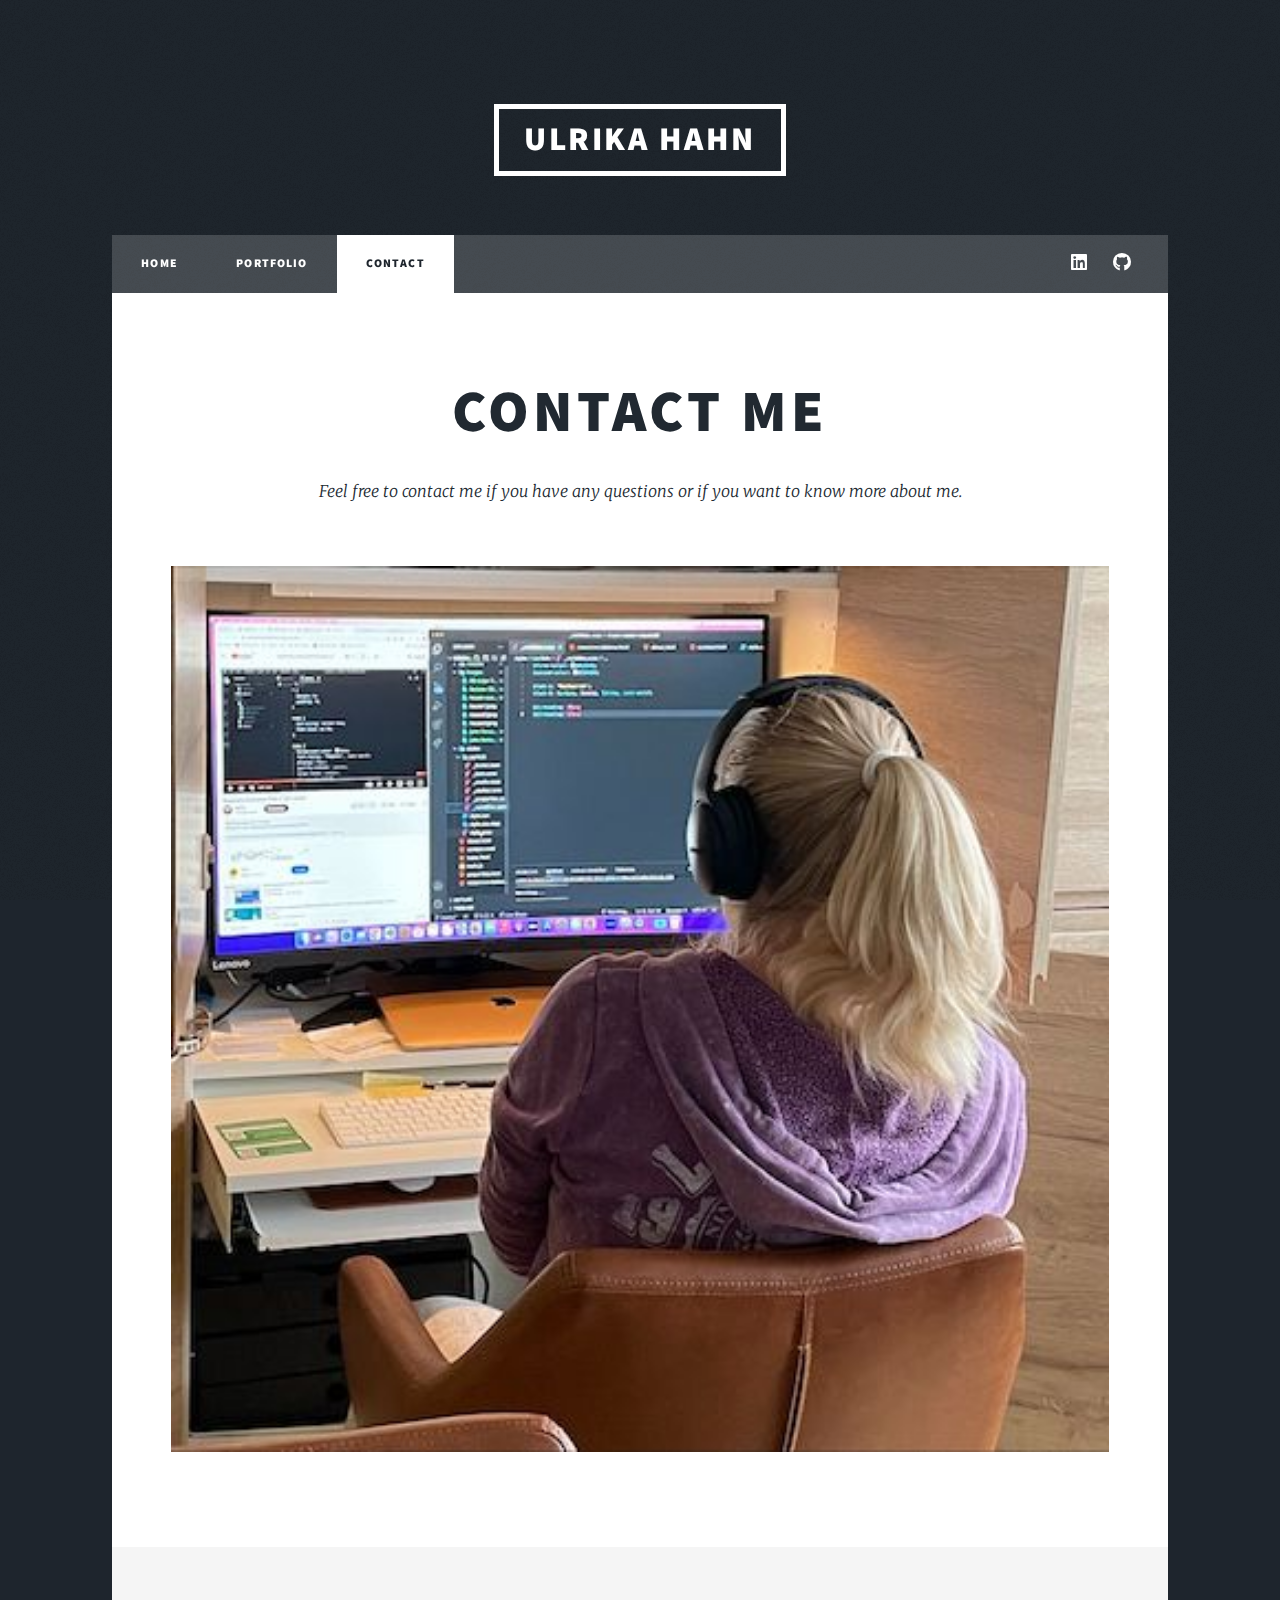
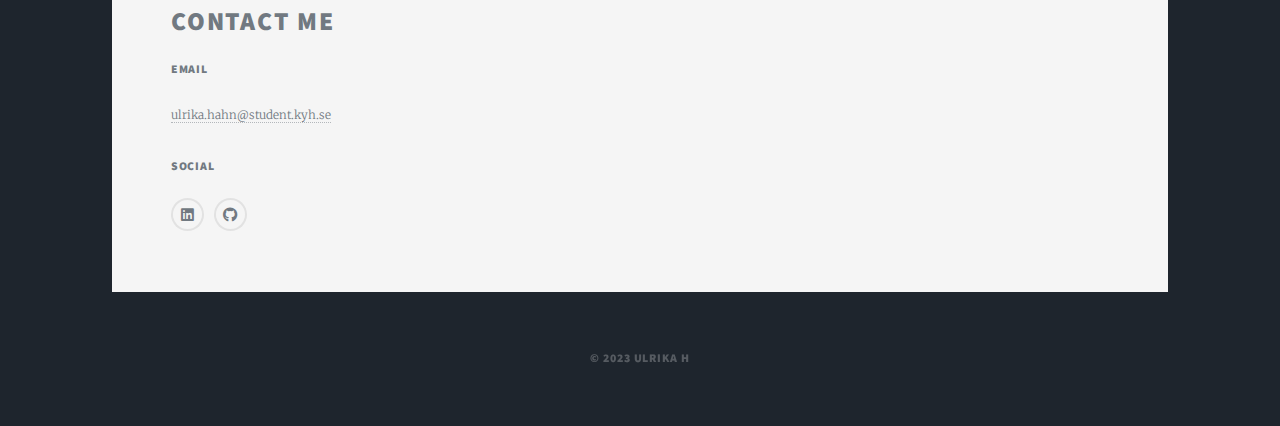
==== commit 824de617: "added class image fit" ====
--- a/contact.html
+++ b/contact.html
@@ -42,7 +42,7 @@
 									<p>Feel free to contact me if you have any questions or if you want to know more about me. 
 									</p>
 								</header>
-								<img src="images/ulrika2.jpeg" alt="Ulrika, front end developer student" /></div>
+								<img src="images/ulrika2.jpeg" class="image fit" alt="Ulrika, front end developer student" /></div>
 								</section>
                                 </div>
 
